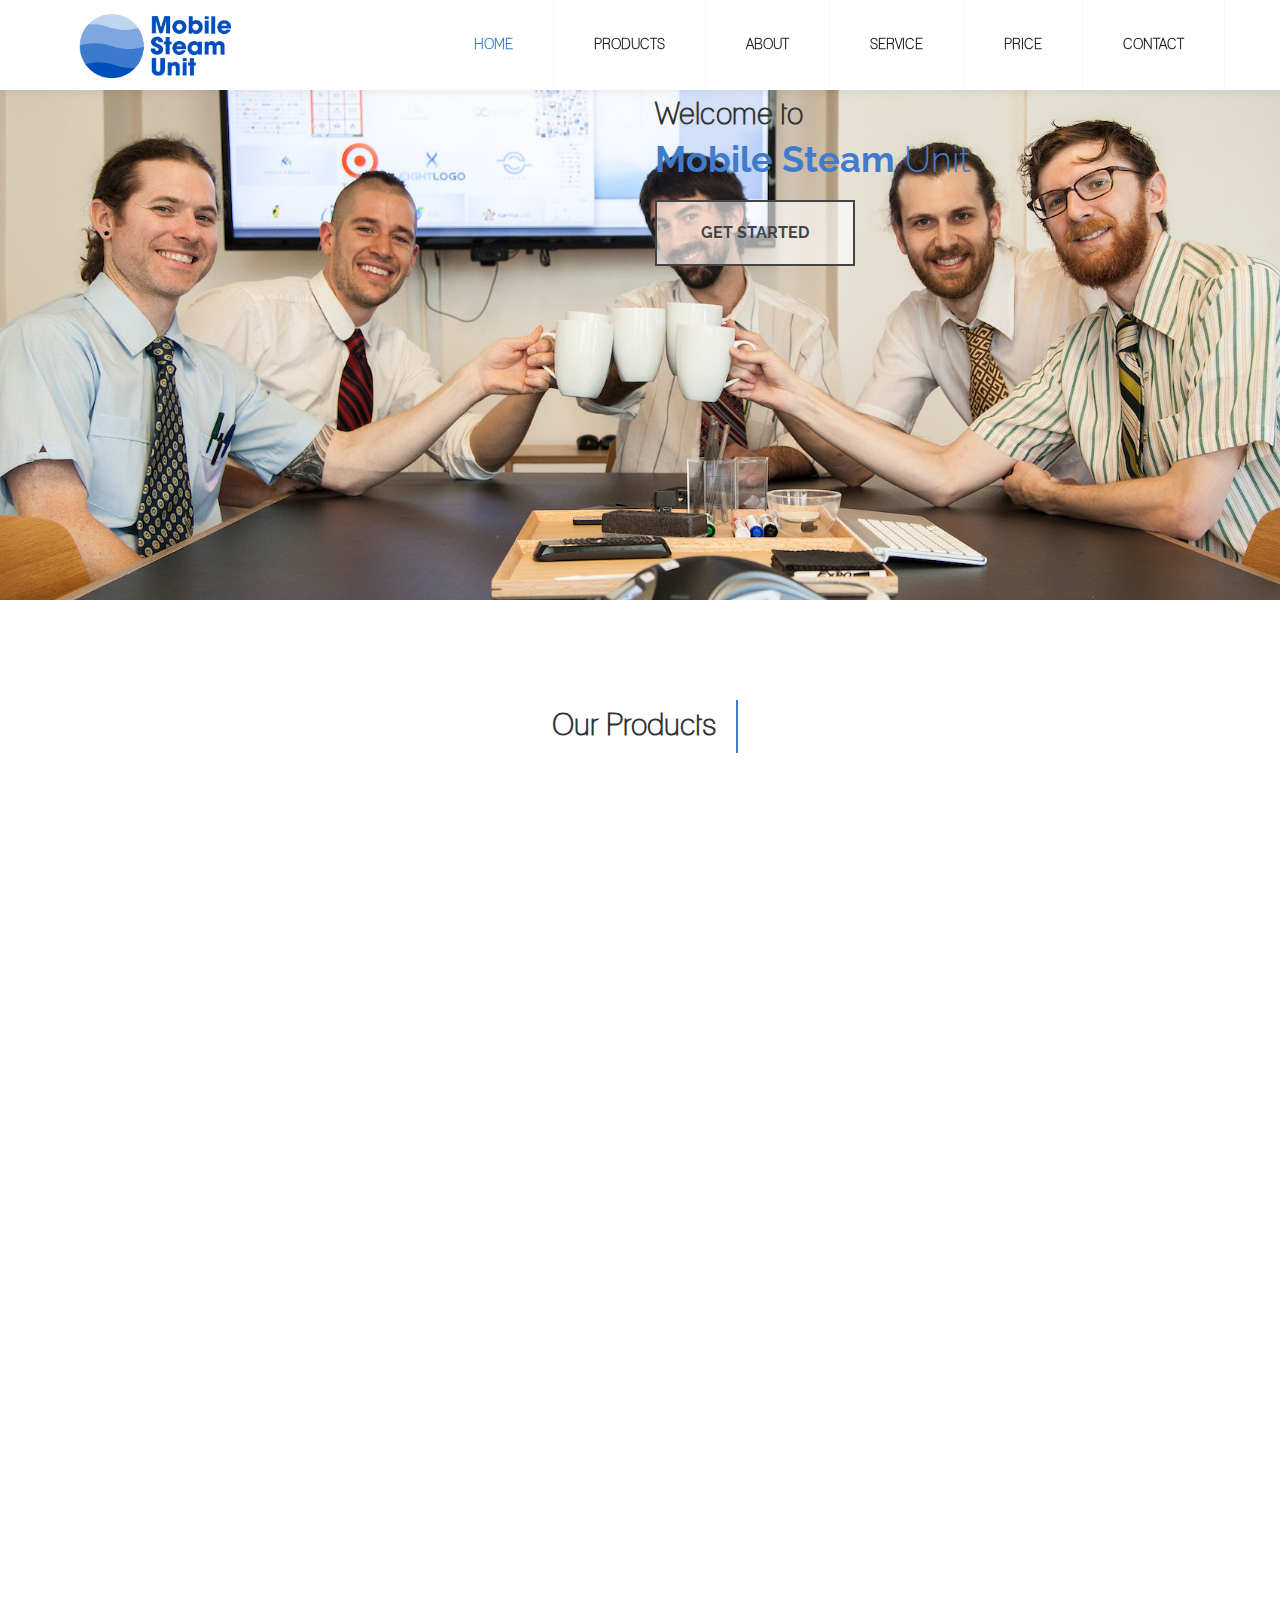
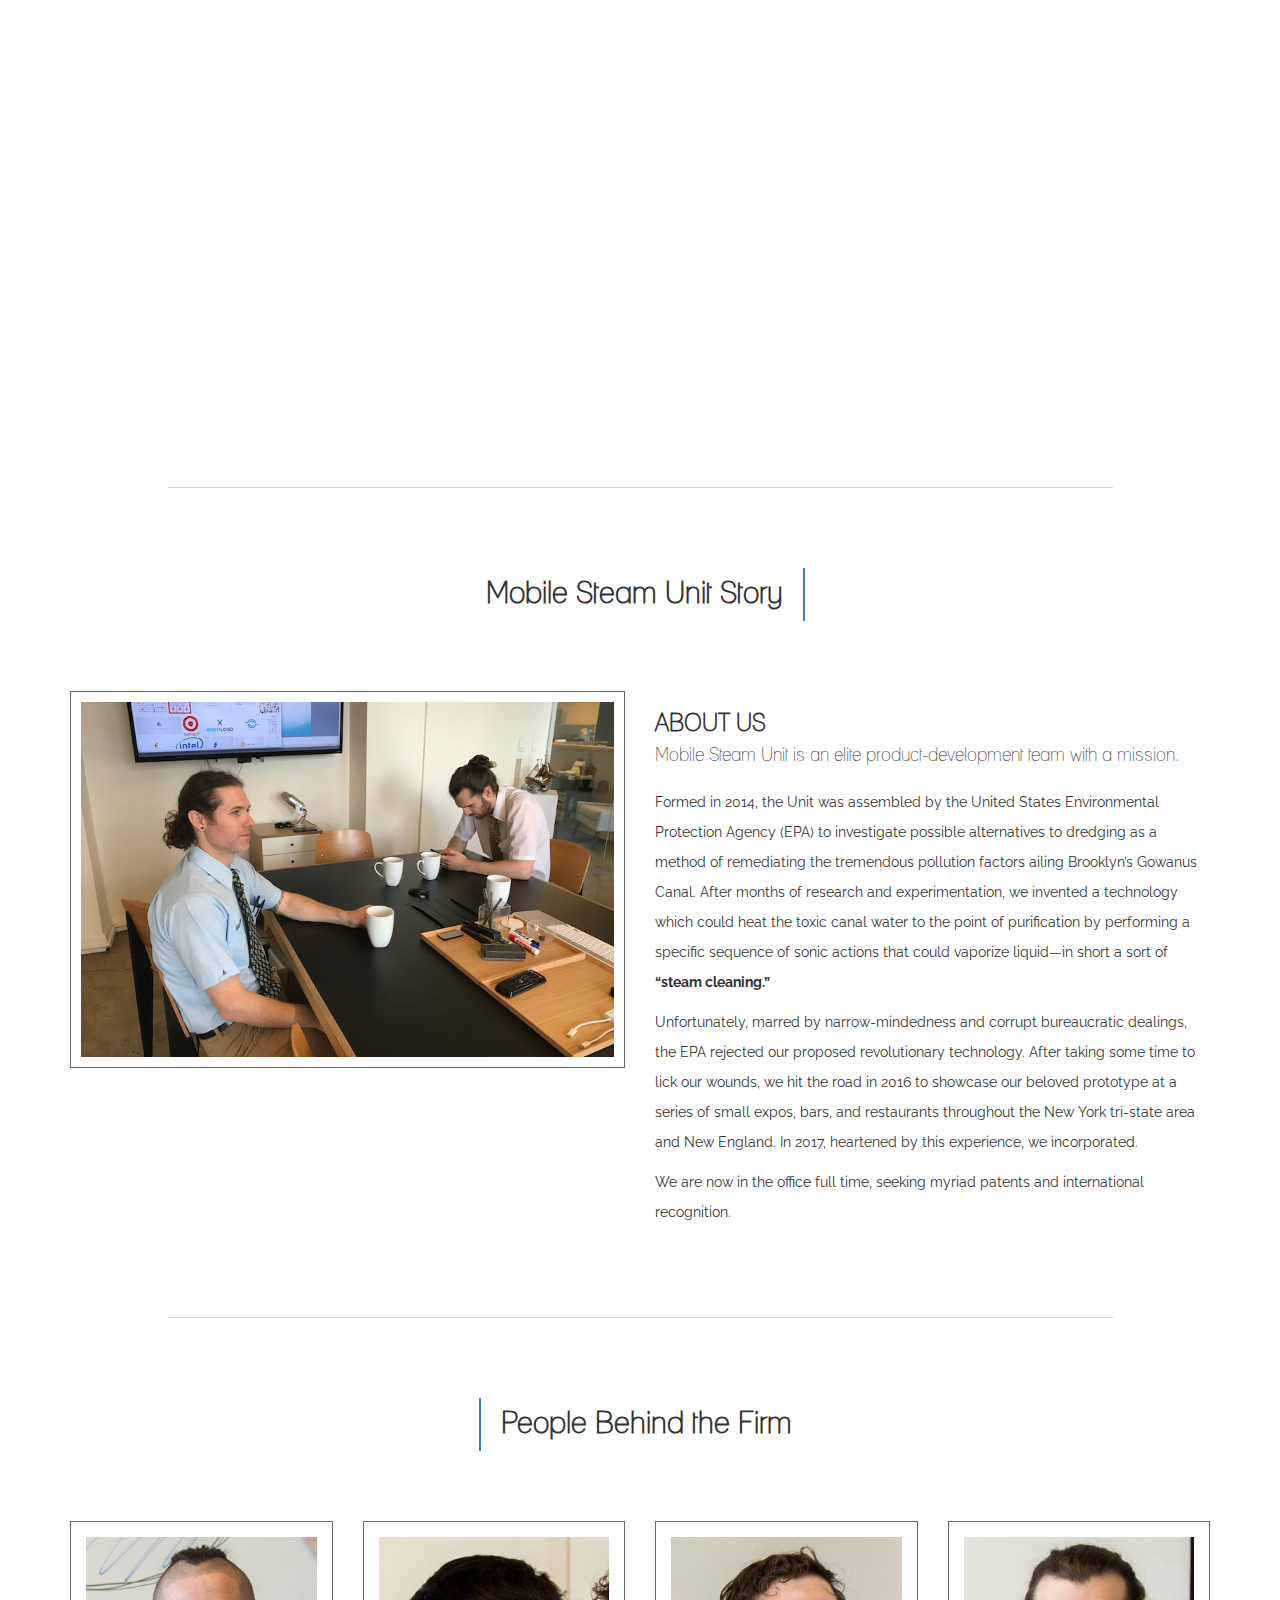
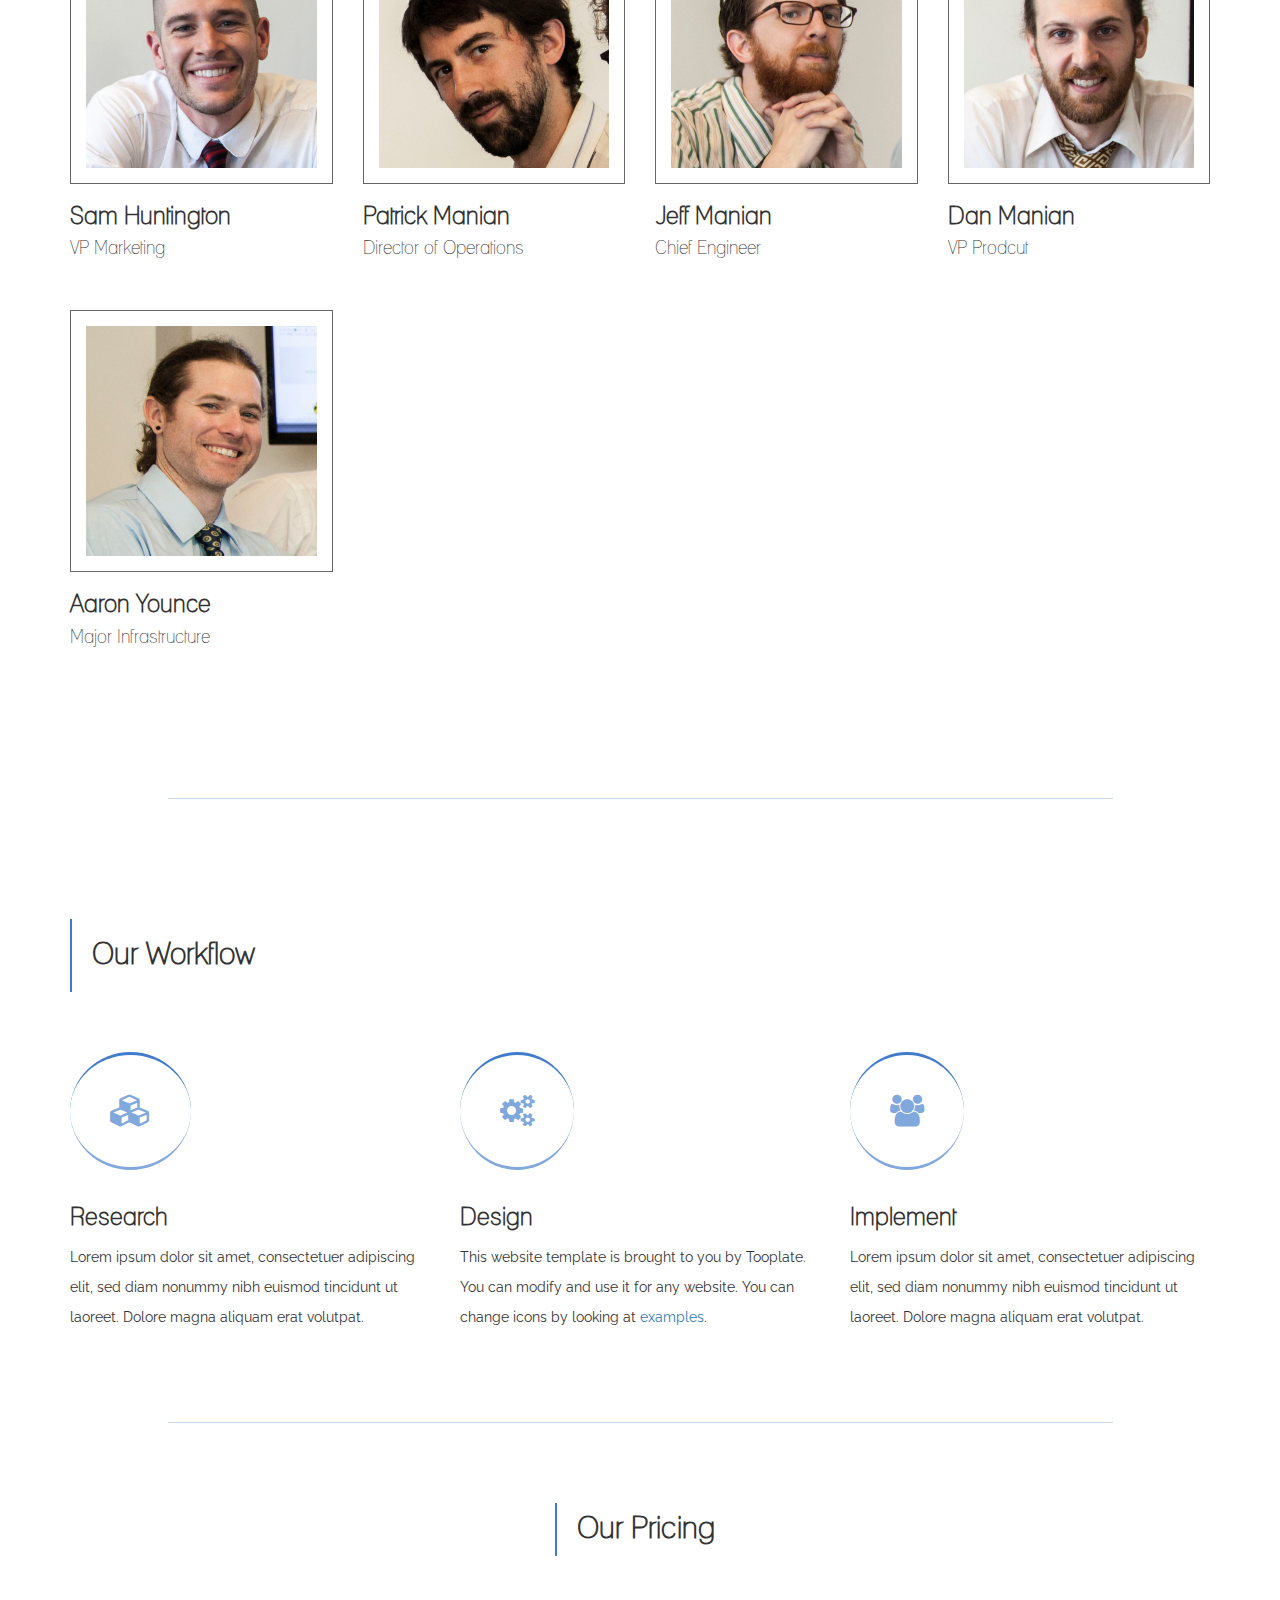
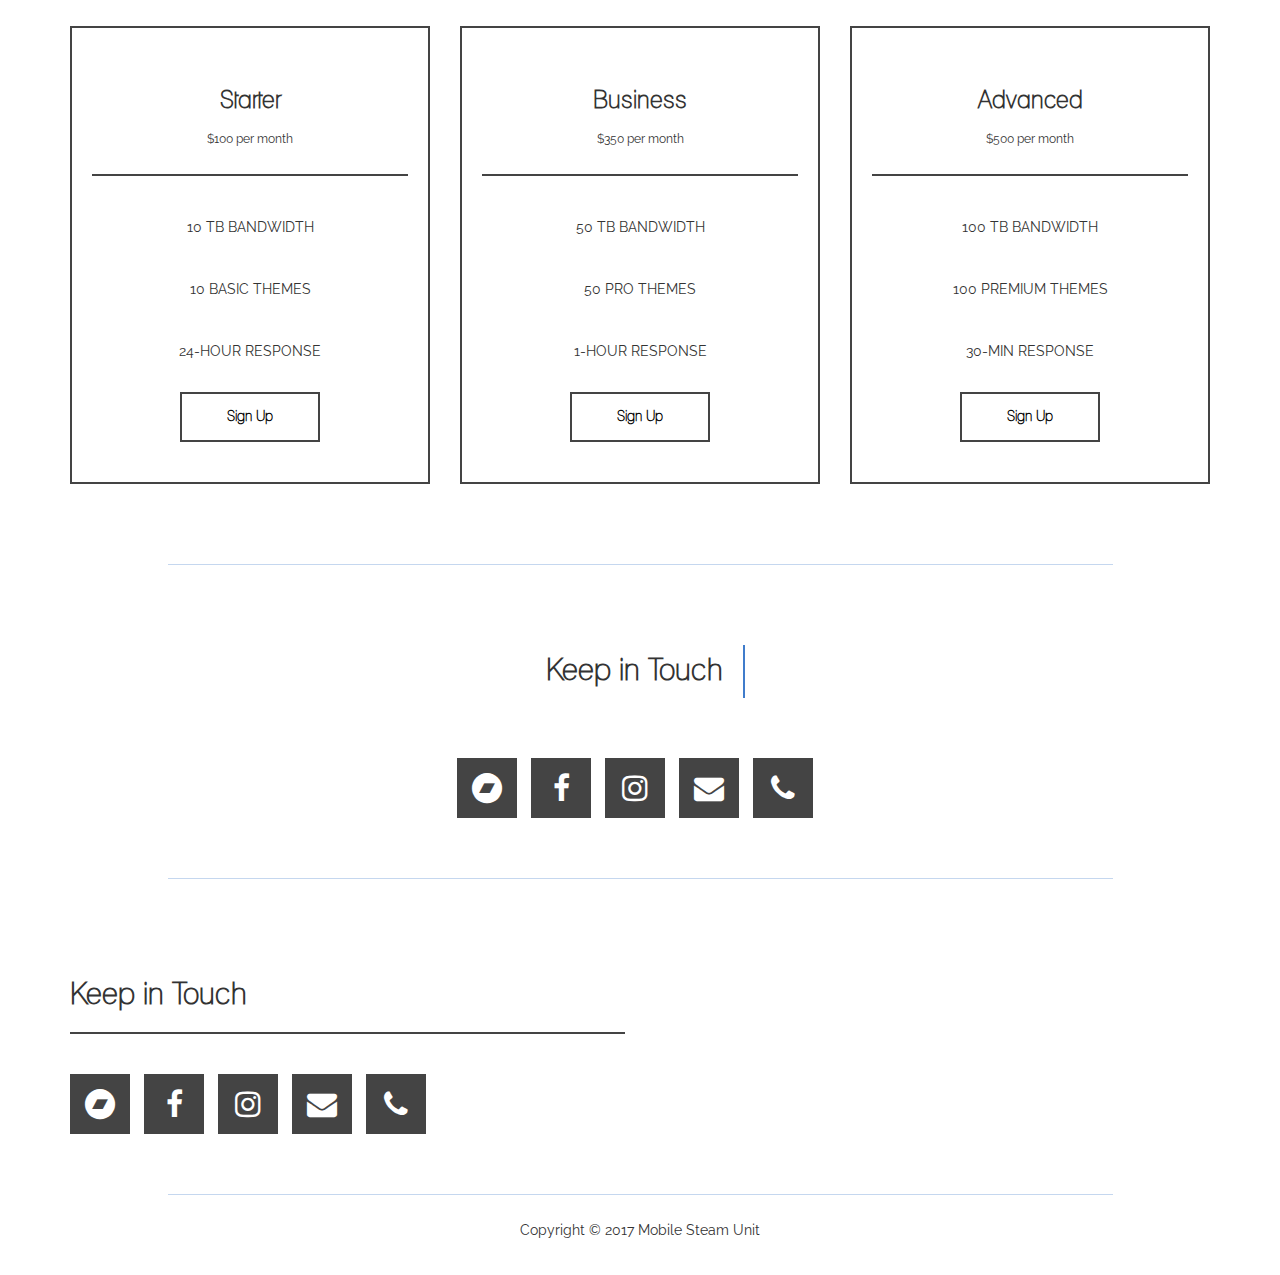
==== new/index.html @ e90d96f6 "update hero" ====
<!DOCTYPE html>
<html lang="en">
<head>

	<meta charset="utf-8">
	<meta http-equiv="X-UA-Compatible" content="IE=Edge">
	<meta name="viewport" content="width=device-width, initial-scale=1">
	<meta name="keywords" content="">
	<meta name="description" content="">

	<title>Mobile Steam Unit</title>
<!--

Template 2080 Minimax

http://www.tooplate.com/view/2080-minimax

-->
	<!-- stylesheet css -->
	<link rel="stylesheet" href="css/bootstrap.min.css">
	<link rel="stylesheet" href="css/font-awesome.min.css">
	<link rel="stylesheet" href="css/nivo-lightbox.css">
	<link rel="stylesheet" href="css/nivo_themes/default/default.css">
	<link rel="stylesheet" href="css/style.css">
	<!-- google web font css -->
	<link href='http://fonts.googleapis.com/css?family=Raleway:400,300,600,700' rel='stylesheet' type='text/css'>

</head>
<body data-spy="scroll" data-target=".navbar-collapse">
	
<!-- navigation -->
<div class="navbar navbar-default navbar-fixed-top" role="navigation">
	<div class="container">
		<div class="navbar-header">
			<button class="navbar-toggle" data-toggle="collapse" data-target=".navbar-collapse">
				<span class="icon icon-bar"></span>
				<span class="icon icon-bar"></span>
				<span class="icon icon-bar"></span>
			</button>
			<a href="#home" class="navbar-brand smoothScroll">
				<img src="images/msu-logo.png" class="img-responsive" style="max-width:160px"></img>
			</a>
		</div>
		<div class="collapse navbar-collapse">
			<ul class="nav navbar-nav navbar-right">
				<li><a href="#home" class="smoothScroll">HOME</a></li>
				<li><a href="#portfolio" class="smoothScroll">PRODUCTS</a></li>
				<li><a href="#about" class="smoothScroll">ABOUT</a></li>
				<li><a href="#service" class="smoothScroll">SERVICE</a></li>
				<li><a href="#pricing" class="smoothScroll">PRICE</a></li>
				<li><a href="#contact" class="smoothScroll">CONTACT</a></li>
			</ul>
		</div>
	</div>
</div>

<!-- home section -->
<div id="home">
	<div class="container">
		<div class="row">
			<div class="col-md-offset-6 col-md-6 col-sm-offset-6 col-sm-6">
				<h2>Welcome to</h2>
				<h1><strong>Mobile Steam</strong> Unit</h1>
				<!-- <p>Where we place people before technology</p> -->
				<a href="#portfolio" class="btn btn-default smoothScroll">GET STARTED</a>
			</div>
		</div>
	</div>
</div>

<!-- portfolio section -->
<div id="portfolio">
	<div class="container">
		<div class="row" style="padding-bottom: 60px">
			<div class="col-md-12 col-sm-12">
				<div class="title">
					<h2>Our Products</h2>
				</div>
			</div>
		</div>
		<div class="row" style="padding-bottom: 60px">
			<div class="col-md-offset-2 col-md-8 col-sm-offset-1 col-sm-10">
				<div class="embed-responsive embed-responsive-16by9">
					<iframe class="embed-responsive-item" src="https://www.youtube.com/embed/UpcTa5ENh0c" allowfullscreen></iframe>
				</div>
			</div>
		</div>
		<div class="row">
			<div class="col-lg-4 col-sm-6">
				<iframe style="border: 0; width: 350px; height: 350px;" src="https://bandcamp.com/EmbeddedPlayer/album=4071111726/size=large/bgcol=ffffff/linkcol=0687f5/minimal=true/transparent=true/" seamless><a href="http://mobilesteamunit.bandcamp.com/album/tank">Tank by Mobile Steam Unit</a></iframe>
			</div>
			<div class="col-lg-4 col-sm-6">
				<iframe style="border: 0; width: 350px; height: 350px;" src="https://bandcamp.com/EmbeddedPlayer/album=1354514758/size=large/bgcol=ffffff/linkcol=0687f5/minimal=true/transparent=true/" seamless><a href="http://mobilesteamunit.bandcamp.com/album/country-raw">Country Raw by Mobile Steam Unit</a></iframe>
			</div>
			<div class="col-lg-4 col-sm-6">
				<iframe style="border: 0; width: 350px; height: 350px;" src="https://bandcamp.com/EmbeddedPlayer/album=3908545753/size=large/bgcol=ffffff/linkcol=0687f5/minimal=true/transparent=true/" seamless><a href="http://mobilesteamunit.bandcamp.com/album/safe-for-now">Safe for Now by Mobile Steam Unit</a></iframe>
			</div>
			<div class="col-lg-4 col-sm-6">
				<iframe style="border: 0; width: 350px; height: 350px;" src="https://bandcamp.com/EmbeddedPlayer/album=234235500/size=large/bgcol=ffffff/linkcol=0687f5/minimal=true/transparent=true/" seamless><a href="http://mobilesteamunit.bandcamp.com/album/not-in-service">Not in Service by Mobile Steam Unit</a></iframe>
			</div>
		</div>
	</div>
</div>

<!-- divider section -->
<div class="container">
	<div class="row">
		<div class="col-md-1 col-sm-1"></div>
		<div class="col-md-10 col-sm-10">
			<hr>
		</div>
		<div class="col-md-1 col-sm-1"></div>
	</div>
</div>

<!-- about section -->
<div id="about">
	<div class="container">
		<div class="row">
			<div class="col-md-12 col-sm-12">
				<h2>Mobile Steam Unit Story</h2>
			</div>
			<div class="col-md-6 col-sm-6">
				<img src="images/about-img-steam.jpg" class="img-responsive" alt="about img">
			</div>
			<div class="col-md-6 col-sm-6">
				<h3>ABOUT US</h3>
				<h4>Mobile Steam Unit is an elite product-development team with a mission.</h4>
				<p>Formed in 2014, the Unit was assembled by the United States Environmental Protection Agency (EPA) to investigate possible alternatives to dredging as a method of remediating the tremendous pollution factors ailing Brooklyn’s Gowanus Canal. After months of research and experimentation, we invented a technology which could heat the toxic canal water to the point of purification by performing a specific sequence of sonic actions that could vaporize liquid—in short a sort of <strong>“steam cleaning.”</strong></p>
				<p>Unfortunately, marred by narrow-mindedness and corrupt bureaucratic dealings, the EPA rejected our proposed revolutionary technology. After taking some time to lick our wounds, we hit the road in 2016 to showcase our beloved prototype at a series of small expos, bars, and restaurants throughout the New York tri-state area and New England. In 2017, heartened by this experience, we incorporated.</p>
				<p>We are now in the office full time, seeking myriad patents and international recognition.</p>
			</div>
		</div>
	</div>
</div>

<!-- divider section -->
<div class="container">
	<div class="row">
		<div class="col-md-1 col-sm-1"></div>
		<div class="col-md-10 col-sm-10">
			<hr>
		</div>
		<div class="col-md-1 col-sm-1"></div>
	</div>
</div>

<!-- team section -->
<div id="team">
	<div class="container">
		<div class="row">
			<div class="col-md-12 col-sm-12">
				<h2>People Behind the Firm</h2>
			</div>
			<div class="col-md-3 col-sm-6">
				<img src="images/sam.jpg" class="img-responsive" alt="team img">
				<h3>Sam Huntington</h3>
				<h4>VP Marketing</h4>
			</div>
			<div class="col-md-3 col-sm-6">
				<img src="images/pat.jpg" class="img-responsive" alt="team img">
				<h3>Patrick Manian</h3>
				<h4>Director of Operations</h4>
			</div>
			<div class="col-md-3 col-sm-6">
				<img src="images/jeff.jpg" class="img-responsive" alt="team img">
				<h3>Jeff Manian	</h3>
				<h4>Chief Engineer</h4>
			</div>
			<div class="col-md-3 col-sm-6">
				<img src="images/dan.jpg" class="img-responsive" alt="team img">
				<h3>Dan Manian</h3>
				<h4>VP Prodcut</h4>
			</div>
			<div class="col-md-3 col-sm-6">
				<img src="images/aaron.jpg" class="img-responsive" alt="team img">
				<h3>Aaron Younce</h3>
				<h4>Major Infrastructure</h4>
			</div>
		</div>
	</div>
</div>

<!-- divider section -->
<div class="container">
	<div class="row">
		<div class="col-md-1 col-sm-1"></div>
		<div class="col-md-10 col-sm-10">
			<hr>
		</div>
		<div class="col-md-1 col-sm-1"></div>
	</div>
</div>

<!-- service section -->
<div id="service">
	<div class="container">
		<div class="row">
			<div class="col-md-12 col-sm-12">
				<h2>Our Workflow</h2>
			</div>
			<div class="col-md-4 col-sm-4">
				<i class="fa fa-cubes"></i>
				<h3>Research</h3>
				<p>Lorem ipsum dolor sit amet, consectetuer adipiscing elit, sed diam nonummy nibh euismod tincidunt ut laoreet. Dolore magna aliquam erat volutpat.</p>
			</div>
			<div class="col-md-4 col-sm-4">
				<i class="fa fa-cogs"></i>
				<h3>Design</h3>
				<p>This website template is brought to you by Tooplate. You can modify and use it for any website. You can change icons by looking at <a rel="nofollow" href="http://fortawesome.github.io/Font-Awesome/examples/" target="_parent">examples</a>.</p>
			</div>
			<div class="col-md-4 col-sm-4">
				<i class="fa fa-group"></i>
				<h3>Implement</h3>
				<p>Lorem ipsum dolor sit amet, consectetuer adipiscing elit, sed diam nonummy nibh euismod tincidunt ut laoreet. Dolore magna aliquam erat volutpat.</p>
			</div>
		</div>
	</div>
</div>

<!-- divider section -->
<div class="container">
	<div class="row">
		<div class="col-md-1 col-sm-1"></div>
		<div class="col-md-10 col-sm-10">
			<hr>
		</div>
		<div class="col-md-1 col-sm-1"></div>
	</div>
</div>

<!-- pricing section -->
<div id="pricing">
	<div class="container">
		<div class="row">
			<div class="col-md-12 col-sm-12">
				<h2>Our Pricing</h2>
			</div>
			<div class="col-md-4 col-sm-6 col-xs-10">
				<div class="plan">
					<div class="plan-title">
						<h3>Starter</h3>
						<small>$100 per month</small>
					</div>
					<ul>
						<li>10 TB BANDWIDTH</li>
						<li>10 BASIC THEMES</li>
						<li>24-HOUR RESPONSE</li>
					</ul>
					<button class="btn btn-warning">Sign Up</button>
				</div>
			</div>
			<div class="col-md-4 col-sm-6 col-xs-10">
				<div class="plan">
					<div class="plan-title">
						<h3>Business</h3>
						<small>$350 per month</small>
					</div>
					<ul>
						<li>50 TB BANDWIDTH</li>
						<li>50 PRO THEMES</li>
						<li>1-HOUR RESPONSE</li>
					</ul>
					<a href="http://youtu.be/gKHOiTE_2sM" target="_blank"><button class="btn btn-warning">Sign Up</button></a>
				</div>
			</div>
			<div class="col-md-4 col-sm-6 col-xs-10">
				<div class="plan">
					<div class="plan-title">
						<h3>Advanced</h3>
						<small>$500 per month</small>
					</div>
					<ul>
						<li>100 TB BANDWIDTH</li>
						<li>100 PREMIUM THEMES</li>
						<li>30-MIN RESPONSE</li>
					</ul>
					<a href="http://youtu.be/QJzveo6IBsU" target="_blank"><button class="btn btn-warning">Sign Up</button></a>
				</div>
			</div>
		</div>
	</div>
</div>

<!-- divider section -->
<div class="container">
	<div class="row">
		<div class="col-md-1 col-sm-1"></div>
		<div class="col-md-10 col-sm-10">
			<hr>
		</div>
		<div class="col-md-1 col-sm-1"></div>
	</div>
</div>

<!-- contact section -->
<div id="contact">
	<div class="container">
		<div class="row">
			<div class="col-md-12 col-sm-12">
				<h2>Keep in Touch</h2>
				<ul class="social-icons">
					<li><a href="https://mobilesteamunit.bandcamp.com/" target="_blank" class="fa fa-bandcamp"></a></li>
					<li><a href="https://www.facebook.com/mobilesteamunit/" target="_blank" class="fa fa-facebook"></a></li>
					<li><a href="https://www.instagram.com/mobilesteamunit/" target="_blank" class="fa fa-instagram"></a></li>
					<li><a href="mailto:mobile.steam.unit@gmail.com" target="_blank" class="fa fa-envelope"></a></li>
					<li><a href="tel:+18006249897" target="_blank" class="fa fa-phone"></a></li>
				</ul>
			</div>
		</div>
	</div>
</div>

<!-- divider section -->
<div class="container">
	<div class="row">
		<div class="col-md-1 col-sm-1"></div>
		<div class="col-md-10 col-sm-10">
			<hr>
		</div>
		<div class="col-md-1 col-sm-1"></div>
	</div>
</div>

<!-- footer section -->
<footer>
	<div class="container">
		<div class="row">
			<div class="col-md-6 col-sm-6">
				<h2>Keep in Touch</h2>
				<ul class="social-icons">
					<li><a href="https://mobilesteamunit.bandcamp.com/" target="_blank" class="fa fa-bandcamp"></a></li>
					<li><a href="https://www.facebook.com/mobilesteamunit/" target="_blank" class="fa fa-facebook"></a></li>
					<li><a href="https://www.instagram.com/mobilesteamunit/" target="_blank" class="fa fa-instagram"></a></li>
					<li><a href="mailto:mobile.steam.unit@gmail.com" target="_blank" class="fa fa-envelope"></a></li>
					<li><a href="tel:+18006249897" target="_blank" class="fa fa-phone"></a></li>
				</ul>
			</div>
		</div>
	</div>
</footer>

<!-- divider section -->
<div class="container">
	<div class="row">
		<div class="col-md-1 col-sm-1"></div>
		<div class="col-md-10 col-sm-10">
			<hr>
		</div>
		<div class="col-md-1 col-sm-1"></div>
	</div>
</div>

<!-- copyright section -->
<div class="copyright">
	<div class="container">
		<div class="row">
			<div class="col-md-12 col-sm-12">
				<p>Copyright &copy; 2017 Mobile Steam Unit</p>
			</div>
		</div>
	</div>
</div>

<!-- scrolltop section -->
<a href="#top" class="go-top"><i class="fa fa-angle-up"></i></a>


<!-- javascript js -->	
<script src="js/jquery.js"></script>
<script src="js/bootstrap.min.js"></script>	
<script src="js/nivo-lightbox.min.js"></script>
<script src="js/smoothscroll.js"></script>
<script src="js/jquery.nav.js"></script>
<script src="js/imagesloaded.min.js"></script>
<script src="js/custom.js"></script>

</body>
</html>
---- new/css/nivo_themes/default/default.css ----
/*
 * Nivo Lightbox Default Theme v1.0
 * http://dev7studios.com/nivo-lightbox
 *
 * Copyright 2013, Dev7studios
 * Free to use and abuse under the MIT license.
 * http://www.opensource.org/licenses/mit-license.php
 */
 
.nivo-lightbox-theme-default.nivo-lightbox-overlay { 
	background: #666;
	background: rgba(0,0,0,0.6); 
}
.nivo-lightbox-theme-default .nivo-lightbox-content.nivo-lightbox-loading { background: url(loading.gif) no-repeat 50% 50%; }

.nivo-lightbox-theme-default .nivo-lightbox-nav {
	top: 10%;
	width: 8%;
	height: 80%;
	text-indent: -9999px;
	background-repeat: no-repeat;
	background-position: 50% 50%;
	opacity: 0.5;
}
.nivo-lightbox-theme-default .nivo-lightbox-nav:hover { 
	opacity: 1; 
	background-color: rgba(0,0,0,0.5);
}
.nivo-lightbox-theme-default .nivo-lightbox-prev { 
	background-image: url(prev.png); 
	border-radius: 0 3px 3px 0;
}
.nivo-lightbox-theme-default .nivo-lightbox-next { 
	background-image: url(next.png); 
	border-radius: 3px 0 0 3px;
}

.nivo-lightbox-theme-default .nivo-lightbox-close {
	display: block;
	background: url(close.png) no-repeat;
	width: 48px;
	height: 48px;
	text-indent: -9999px;
	padding: 5px;
	opacity: 0.5;
}
.nivo-lightbox-theme-default .nivo-lightbox-close:hover { opacity: 1; }

.nivo-lightbox-theme-default .nivo-lightbox-title-wrap { bottom: -7%; }
.nivo-lightbox-theme-default .nivo-lightbox-title {
	font: 14px/20px 'Helvetica Neue', Helvetica, Arial, sans-serif;
	font-style: normal;
	font-weight: normal;
	background: #000;
	color: #fff;
	padding: 7px 15px;
	border-radius: 30px;
}

.nivo-lightbox-theme-default .nivo-lightbox-image img {
	background: #fff;
	-webkit-box-shadow: 0px 1px 1px rgba(0,0,0,0.4);
	        box-shadow: 0px 1px 1px rgba(0,0,0,0.4);
}
.nivo-lightbox-theme-default .nivo-lightbox-ajax,
.nivo-lightbox-theme-default .nivo-lightbox-inline {
	background: #fff;
	padding: 40px;
	-webkit-box-shadow: 0px 1px 1px rgba(0,0,0,0.4);
	        box-shadow: 0px 1px 1px rgba(0,0,0,0.4);
}

@media (-webkit-min-device-pixel-ratio: 1.3),
       (-o-min-device-pixel-ratio: 2.6/2),
       (min--moz-device-pixel-ratio: 1.3),
       (min-device-pixel-ratio: 1.3),
       (min-resolution: 1.3dppx) {

	.nivo-lightbox-theme-default .nivo-lightbox-content.nivo-lightbox-loading { 
		background-image: url(loading@2x.gif); 
		-webkit-background-size: 32px 32px; 
		        background-size: 32px 32px;
	}
	.nivo-lightbox-theme-default .nivo-lightbox-prev { 
		background-image: url(prev@2x.png); 
		-webkit-background-size: 48px 48px; 
		        background-size: 48px 48px;
	}
	.nivo-lightbox-theme-default .nivo-lightbox-next { 
		background-image: url(next@2x.png); 
		-webkit-background-size: 48px 48px; 
		        background-size: 48px 48px;
	}
	.nivo-lightbox-theme-default .nivo-lightbox-close { 
		background-image: url(close@2x.png); 
		-webkit-background-size: 16px 16px; 
		        background-size: 16px 16px;
	}
	
}
---- new/css/style.css ----
/*

Template 2080 Minimax

http://www.tooplate.com/view/2080-minimax

*/

body
	{
		background: #fff;
		font-family: 'lane_-_narrowregular', sans-serif;
    line-height: 30px;
	}

@font-face {
    font-family: 'lane_-_narrowregular';
    src: url('../fonts/LANENAR_-webfont.eot');
    src: url('../fonts/LANENAR_-webfont.eot?#iefix') format('embedded-opentype'),
         url('../fonts/LANENAR_-webfont.woff') format('woff'),
         url('../fonts/LANENAR_-webfont.ttf') format('truetype'),
         url('../fonts/LANENAR_-webfont.svg#lane_-_narrowregular') format('svg');
    font-weight: normal;
    font-style: normal;

}

h1, p {
  font-family: 'Raleway', sans-serif;
  font-weight: 400;
}

h2,h3 {
  font-weight: bold;
}

hr {
  border-color: #407ccb;
  margin: 0;
  opacity: 0.3;
}

img {
  max-width: 100%;
  height: auto;
  transition: all 0.3s ease-in;
}
img:hover {
  cursor: pointer;
  opacity: 0.5;
}

/* navigation */
.navbar-default {
    background: #fff;
    border: none;
    box-shadow: 0px 2px 8px 0px rgba(50, 50, 50, 0.08);
    margin: 0 !important;
  }
.navbar-default .navbar-brand {
    background: #fff;
    color: #fff;
    font-weight: bold;
    font-size: 30px;
    line-height: 50px;
    height: 90px;
    margin: 0;
    padding: 10px 20px 40px 20px;
	transition: all 0.4s ease-in-out;
    -webkit-transition: all 0.4s ease-in-out;
    -moz-transition: all 0.4s ease-in-out;
    -ms-transition: all 0.4s ease-in-out;
   }
.navbar-brand:hover, .navbar-brand:clicked {
  background: 80a8dd;
}
.navbar-default .navbar-nav li a {
    border-right: 1px solid #f9f9f9;
    color: #202020;
     font-weight: bold;
    padding-right: 40px;
    padding-left: 40px;
    line-height: 60px;
	
	transition: all 0.4s ease-in-out;
    -webkit-transition: all 0.4s ease-in-out;
    -moz-transition: all 0.4s ease-in-out;
    -ms-transition: all 0.4s ease-in-out;
  }
.navbar-default .navbar-nav > li > a:clicked,
.navbar-default .navbar-nav > li > a:hover,
.navbar-default .navbar-nav > li > a:focus {
  color: #407ccb;
}
.navbar-default .navbar-nav > .active > a,
.navbar-default .navbar-nav > .active > a:hover,
.navbar-default .navbar-nav > .active > a:focus {
  color: #407ccb;
  background-color: transparent;
}
.navbar-default .navbar-toggle {
    border: none;
    padding-top: 30px;
}
.navbar-default .navbar-toggle .icon-bar {
    background: #80a8dd;
    border-color: transparent;
}
.navbar-default .navbar-toggle:hover,
.navbar-default .navbar-toggle:focus { 
  background-color: transparent 
}

/* home section */
#home {
  background: url('../images/home-bg-steam.jpg')no-repeat;
  background-size: cover;
  background-position: center;
  min-height: 600px;
  padding-top: 90px;
  padding-bottom: 100px;
}
#home h1 {
  color: #407ccb;
  font-weight: 300;
  padding-bottom: 10px;
}
#home h2 {
  line-height: 10px;
}
#home .btn {
  background: rgba(255, 255, 255, 0.6);
  border: 2px solid #444;
  border-radius: 0px;
  color: #444;
  font-family: 'Raleway', sans-serif;
  font-weight: bold;
  font-size: 16px;
  padding-top: 14px;
  width: 200px;
  padding: 20px;
  margin-top: 0px;
   transition: all 0.4s ease-in-out;
    -webkit-transition: all 0.4s ease-in-out;
    -moz-transition: all 0.4s ease-in-out;
    -ms-transition: all 0.4s ease-in-out;
}
#home .btn:hover {
  background: #80a8dd;
  border-color: transparent;
  color: #fff;
}

/* portfolio section */
#portfolio {
  text-align: center;
  padding-top: 80px;
  padding-bottom: 60px;
}
#portfolio h2 {
  border-right: 2px solid #407ccb;
  display: inline-block;
  padding: 10px 20px 10px 10px;
}

/* about section */
#about {
  padding-top: 60px;
  padding-bottom: 80px;
}
#about h2 {
  border-right: 2px solid #407ccb;
  display: inline-block;
  padding: 10px 20px 10px 10px;
}
#about .col-md-12 {
  text-align: center;
  padding-bottom: 60px;
}
#about img {
  border: 1px solid #666;
  padding: 10px;
}
#about h4 {
  padding-bottom: 10px;
}

/* team section */
#team {
  padding-top: 60px;
  padding-bottom: 100px;
}
#team h2 {
  border-left: 2px solid #407ccb;
  display: inline-block;
  padding: 10px 10px 10px 20px;
}
#team h4 {
	padding-bottom: 40px;
}
#team .col-md-12 {
  text-align: center;
  padding-bottom: 60px;
}
#team img {
  border: 1px solid #666;
  padding: 15px;
}

/* service section */
#service {
  padding-top: 100px;
  padding-bottom: 80px;
}
#service h2 {
  border-left: 2px solid #407ccb;
  display: inline-block;
  padding: 20px;
}
#service .fa {
  border-top: 3px solid #407ccb;
  border-bottom: 3px solid #80a8dd;
  border-radius: 50%;
  font-size: 32px;
  color: #80a8dd;
  text-align: center;
  vertical-align: middle;
  margin-top: 50px;
  margin-bottom: 15px;
  padding: 40px;
}

/* pricing section */
#pricing {
  padding-top: 60px;
  padding-bottom: 80px;
  text-align: center;
}
#pricing h2 {
  border-left: 2px solid #407ccb;
  display: inline-block;
  padding: 10px 10px 10px 20px;
}
#pricing .plan {
  border: 2px solid #444;
  padding: 20px 20px 40px 20px;
  margin-top: 60px;
}
#pricing .plan .plan-title {
  border-bottom: 2px solid #444;
  padding: 20px 10px 20px 10px;
  margin-bottom: 20px;
}
#pricing .plan small,
#pricing .plan ul li {
  font-family: 'Raleway', sans-serif;
}
#pricing .plan ul {
  padding: 0;
}
#pricing .plan ul li {
  display: block;
  padding: 16px 0px 16px 0px;
}
#pricing .plan .btn {
  background: transparent;
  border: 2px solid #444;
  border-radius: 0px;
  color: #000;
  font-weight: bold;
  width: 140px;
  height: 50px;
  transition: all 0.4s ease-in-out;
    -webkit-transition: all 0.4s ease-in-out;
    -moz-transition: all 0.4s ease-in-out;
    -ms-transition: all 0.4s ease-in-out;
}
#pricing .plan .btn:hover {
  background: #407ccb;
  border-color: transparent;
}

/* contact section */
#contact {
  padding-top: 60px;
  padding-bottom: 60px;
  text-align: center;
}
#contact h2 {
  border-right: 2px solid #407ccb;
  display: inline-block;
  padding: 10px 20px 10px 10px;
  margin-bottom: 60px;
}
#contact .form-control {
  border: 2px solid #444;
  border-radius: 0px;
  box-shadow: none;
  font-family: 'Raleway', sans-serif;
  margin-bottom: 20px;
}
#contact .form-control:focus {
  opacity: 0.8;
  position: relative;
  bottom: 10px;
}
#contact input {
  height: 50px;
}
#contact input[type="submit"] {
  background: #444;
  color: #ffffff;
  transition: all 0.4s ease-in-out;
    -webkit-transition: all 0.4s ease-in-out;
    -moz-transition: all 0.4s ease-in-out;
    -ms-transition: all 0.4s ease-in-out;
}
#contact input[type="submit"]:hover {
  background: #407ccb;
  border-color: transparent;
}
#contact p {
  padding-top: 10px;
}
.form-control::-moz-placeholder {
  color: #202020;
  opacity: 1;
}
.form-control:-ms-input-placeholder {
  color: #202020;
}
.form-control::-webkit-input-placeholder {
  color: #202020;
}

/* footer section */
footer {
  padding-top: 60px;
  padding-bottom: 60px;
}
footer h2 {
  border-bottom: 2px solid #444;
  padding-top: 20px;
  padding-bottom: 20px;
  margin-bottom: 40px;
}
footer p {
  line-height: 20px;
}
footer span {
  font-weight: bold;
  padding-left: 20px;
}
.social-icons {
  padding: 0;
  margin: 0;
}
.social-icons li {
  display: inline-block;
  list-style: none;
}
.social-icons li a {
  background: #444;
  color: #ffffff;
  text-decoration: none;
  font-size: 30px;
  width: 60px;
  height: 60px;
  line-height: 60px;
  text-align: center;
  vertical-align: middle;
  margin-right: 10px;
  transition: all 0.4s ease-in-out;
    -webkit-transition: all 0.4s ease-in-out;
    -moz-transition: all 0.4s ease-in-out;
    -ms-transition: all 0.4s ease-in-out;
}
.social-icons li a:hover {
  background: #407ccb;
}

/* copyright section */
.copyright {
  padding-top: 20px;
  padding-bottom: 20px;
  text-align: center;
}

/* scrolltop section */
.go-top 
  {
    background-color: #407ccb;
    font-size: 26px;
    bottom: 2em;
    right: 2em;
    color: #FFF;
    display: none;
    position: fixed;
    text-decoration: none;
    width: 60px;
    height: 60px;
    line-height: 58px;
    text-align: center;
	transition: all 0.4s ease-in-out;
    -webkit-transition: all 0.4s ease-in-out;
    -moz-transition: all 0.4s ease-in-out;
    -ms-transition: all 0.4s ease-in-out;
  }
.go-top:hover
  {
    background-color: #444;
	color: #fff;
  }

/* media 960 */
@media only screen and ( max-width: 980px ) {
  .navbar-default .navbar-nav li a {
    padding-right: 20px;
    padding-left: 40px;
    line-height: 30px;
  }
}

/* media 360 */
@media only screen and ( max-width: 360px ) {
  #team h4 {
    padding-bottom: 30px;
  }
}
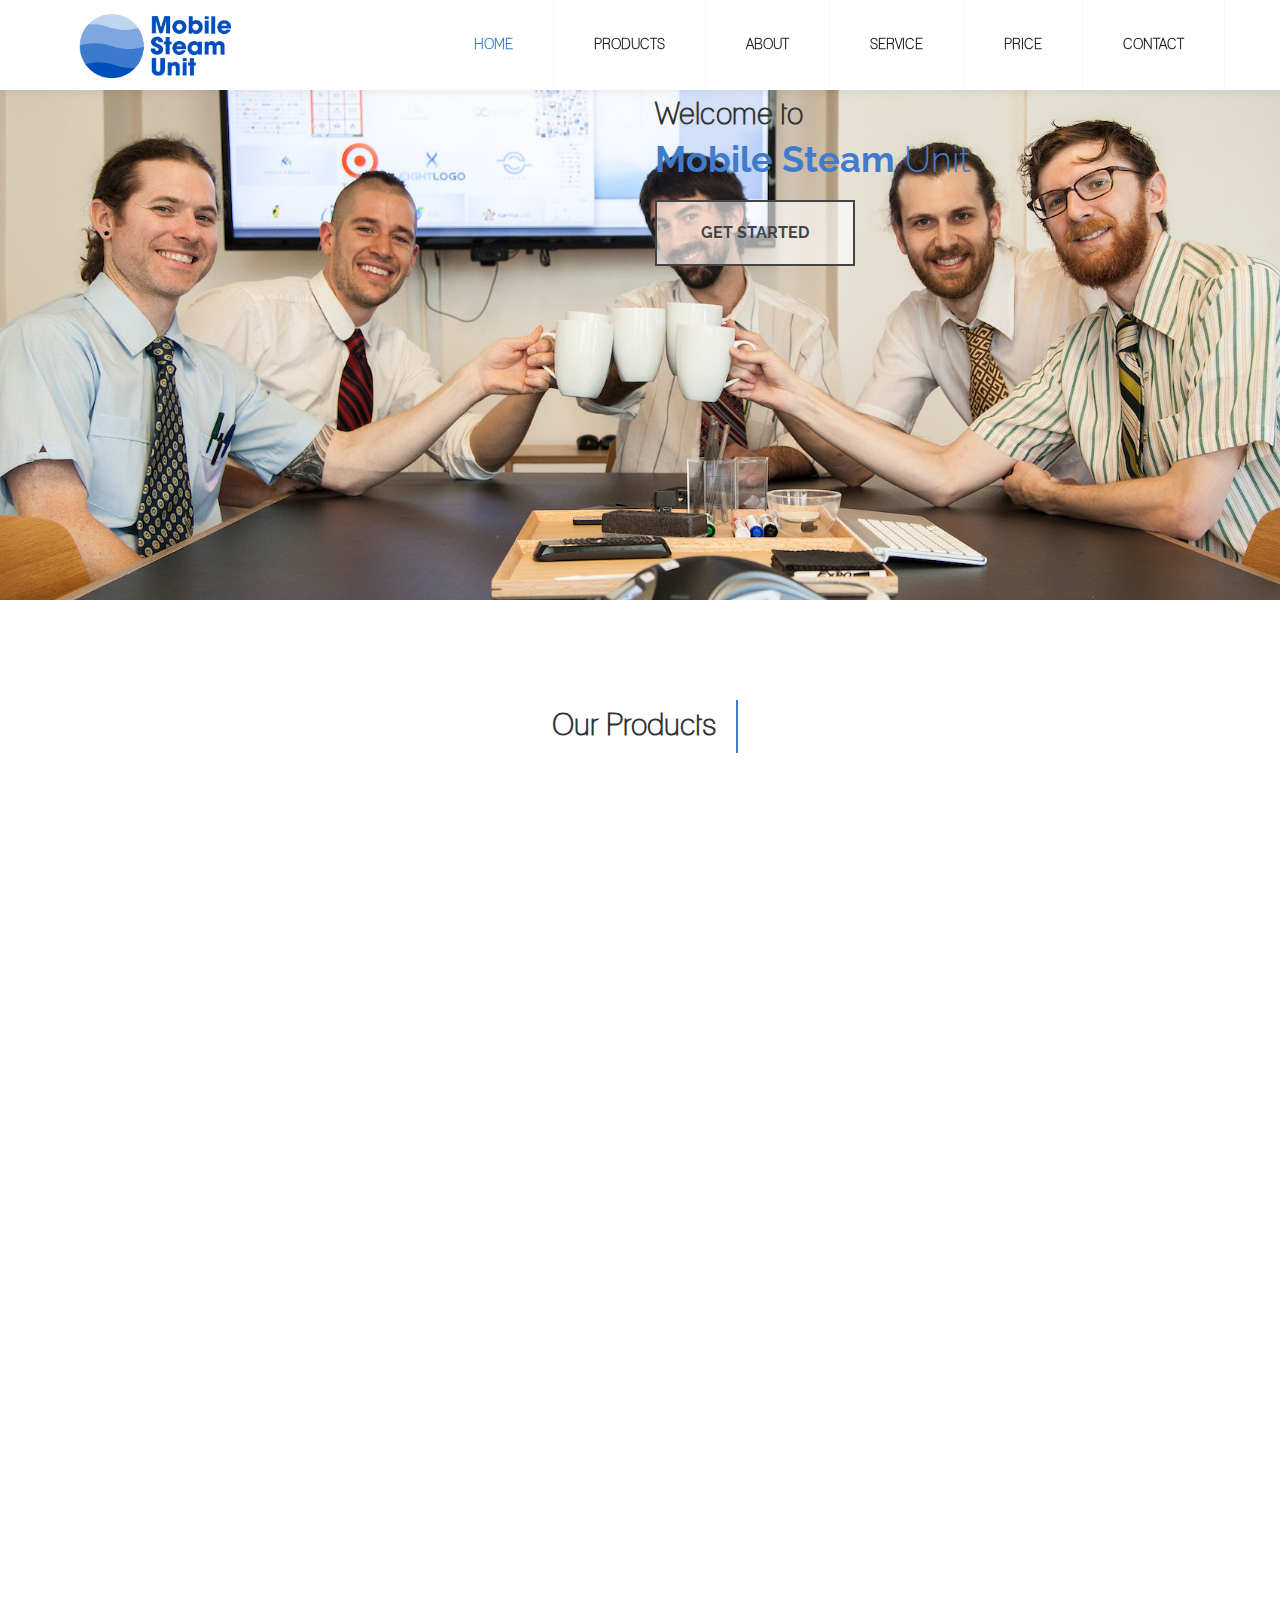
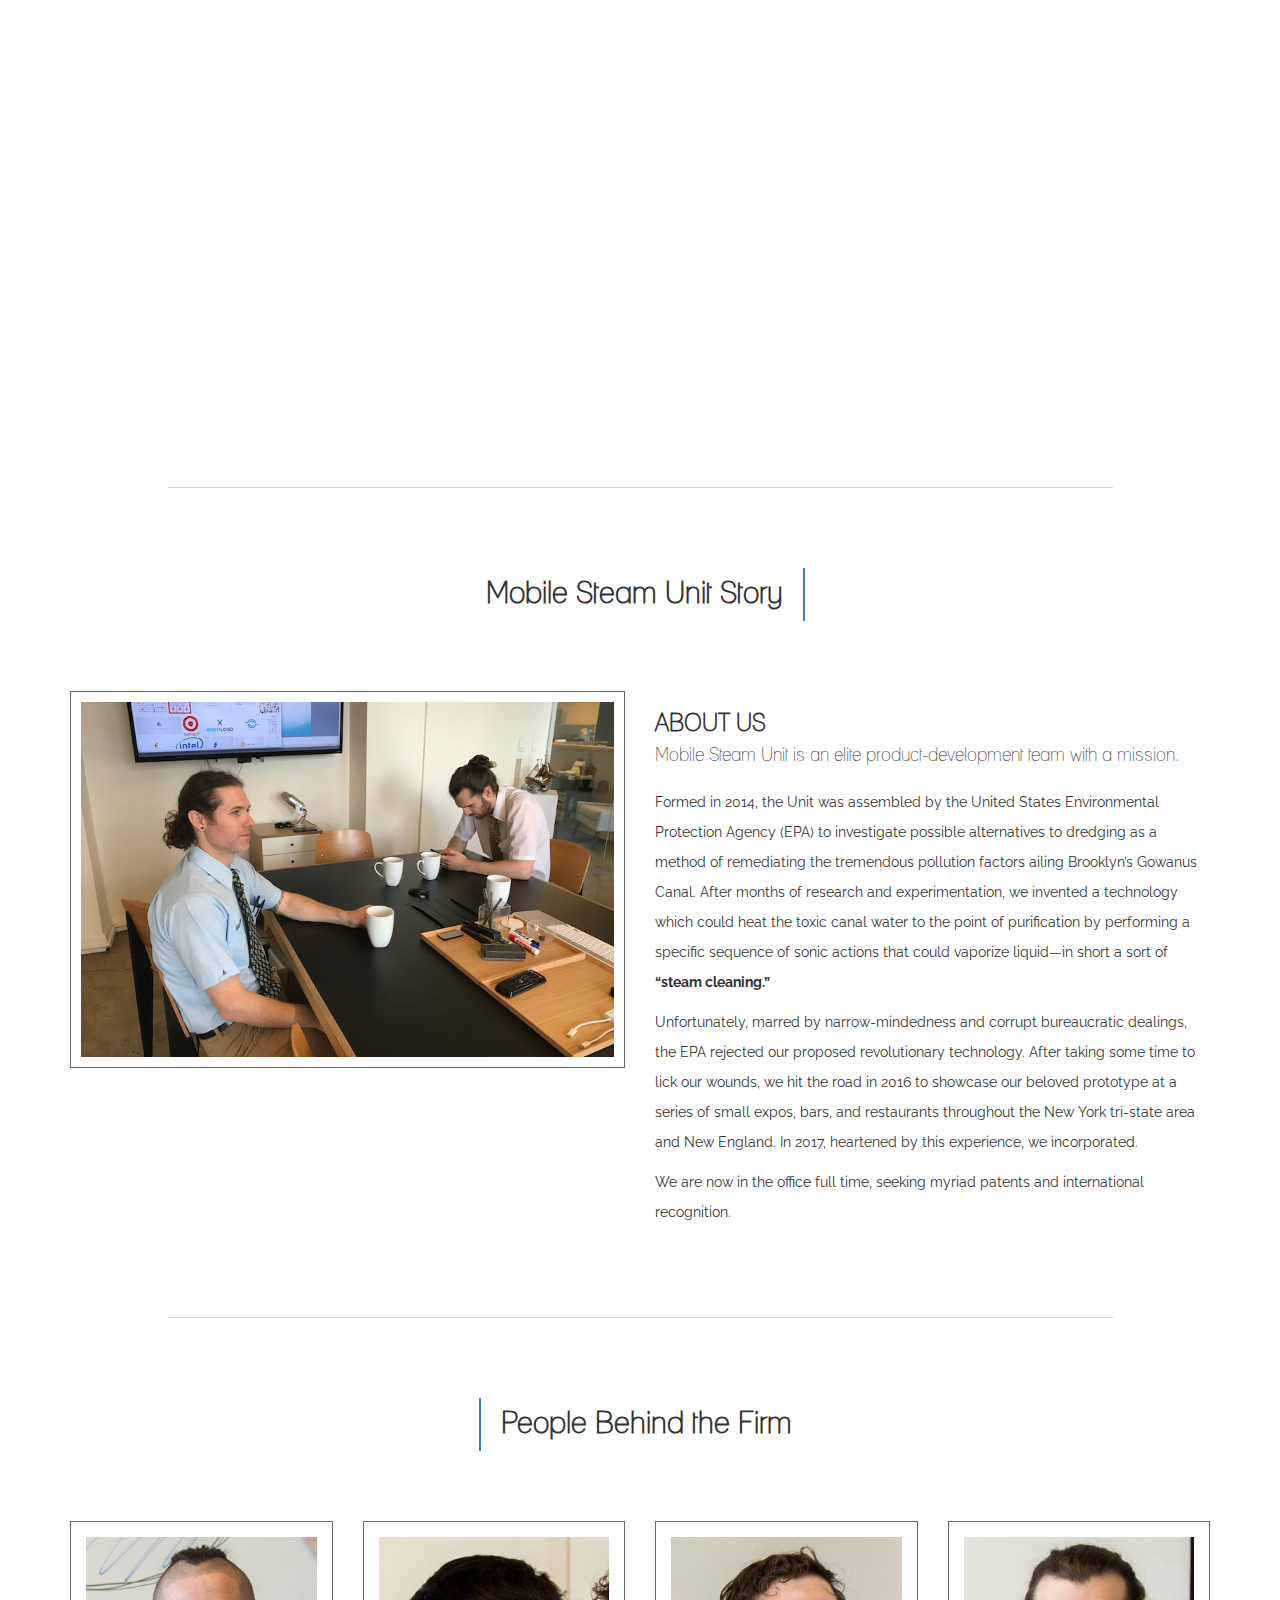
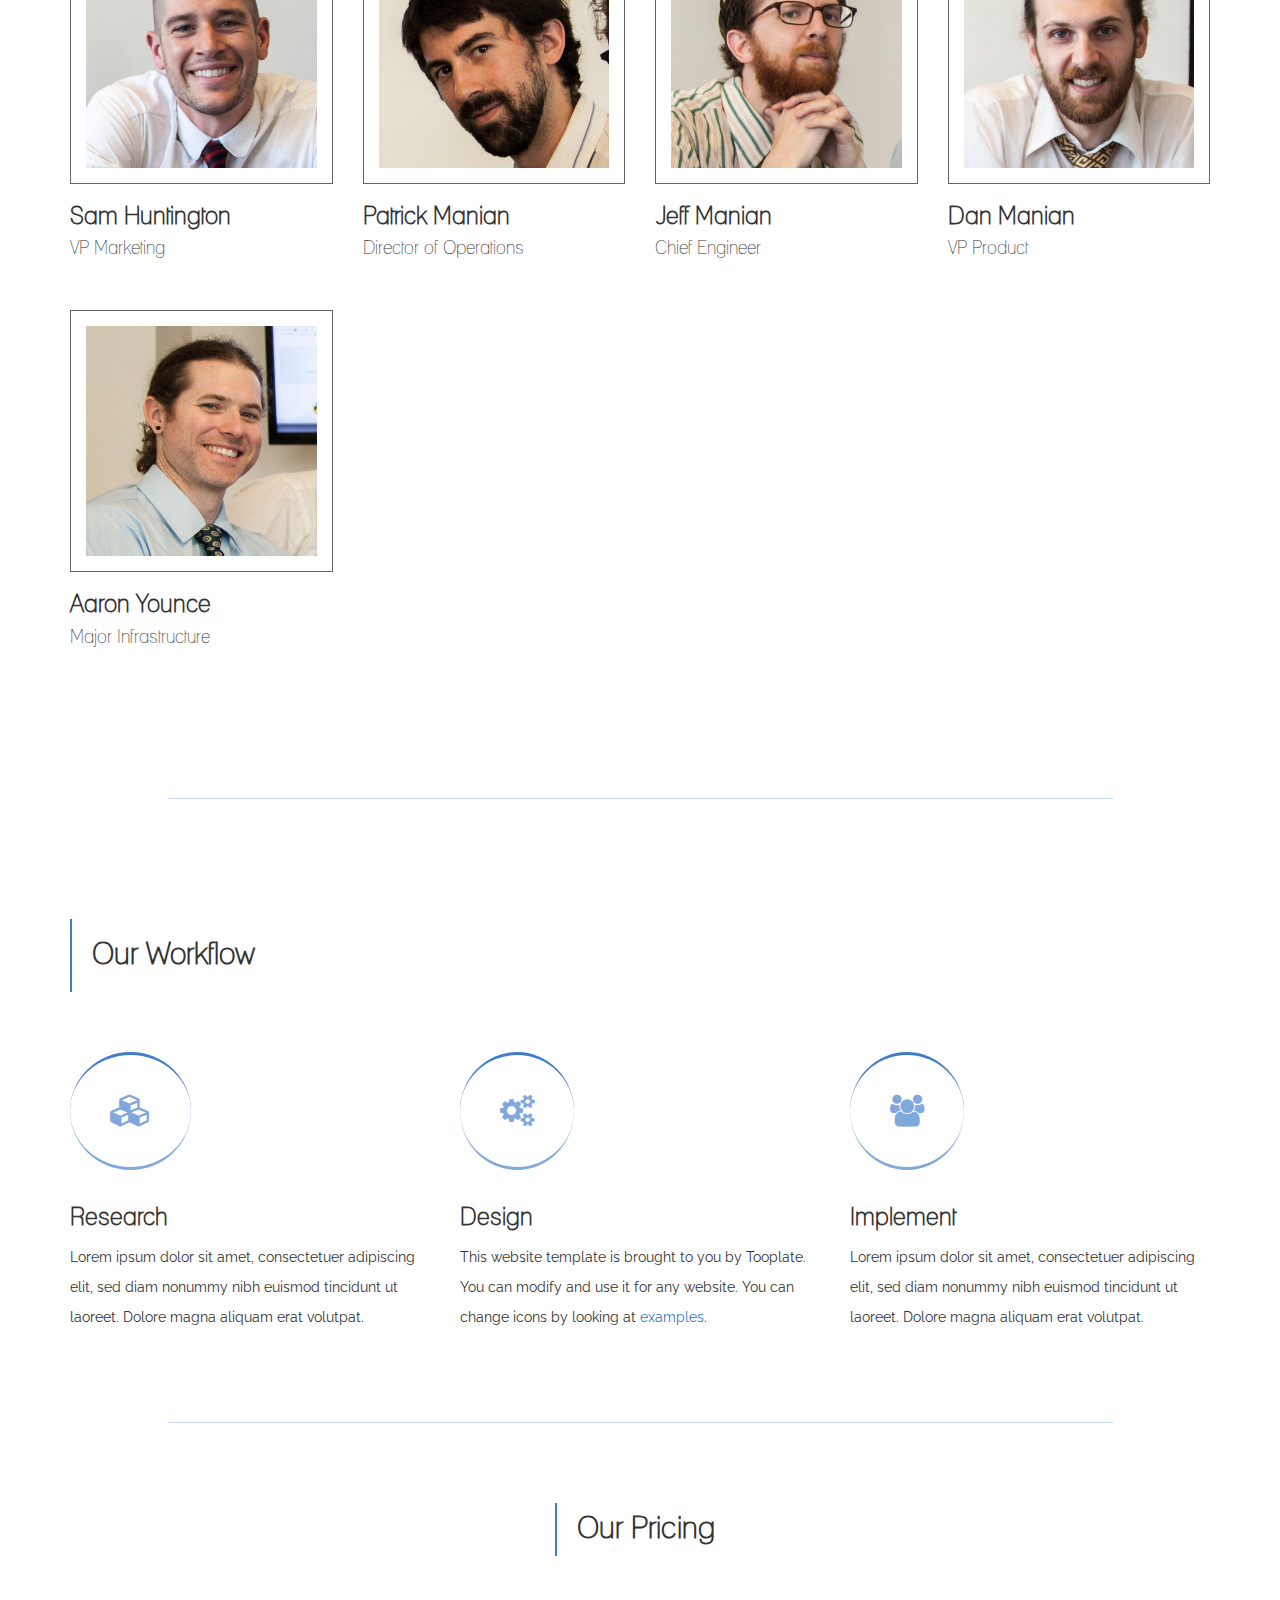
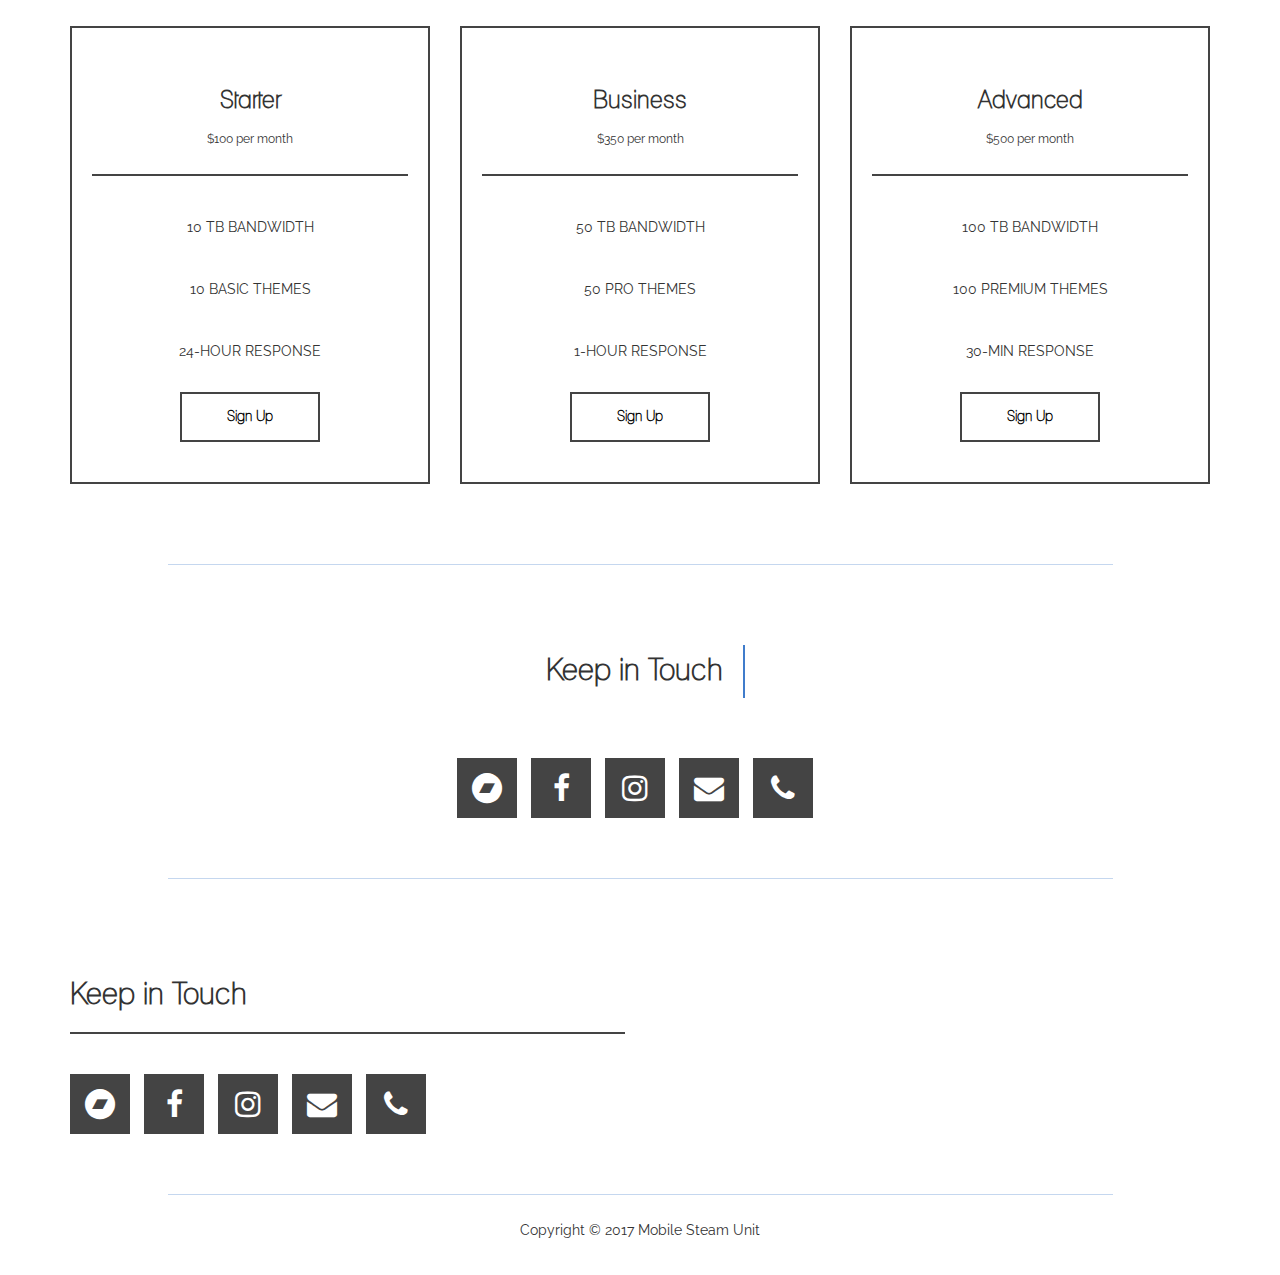
==== commit 7c3dff66: "fix typo" ====
--- a/new/index.html
+++ b/new/index.html
@@ -170,7 +170,7 @@
 			<div class="col-md-3 col-sm-6">
 				<img src="images/dan.jpg" class="img-responsive" alt="team img">
 				<h3>Dan Manian</h3>
-				<h4>VP Prodcut</h4>
+				<h4>VP Product</h4>
 			</div>
 			<div class="col-md-3 col-sm-6">
 				<img src="images/aaron.jpg" class="img-responsive" alt="team img">
@@ -247,7 +247,7 @@
 						<li>10 BASIC THEMES</li>
 						<li>24-HOUR RESPONSE</li>
 					</ul>
-					<button class="btn btn-warning">Sign Up</button>
+					<a href="/"><button class="btn btn-warning">Sign Up</button></a>
 				</div>
 			</div>
 			<div class="col-md-4 col-sm-6 col-xs-10">
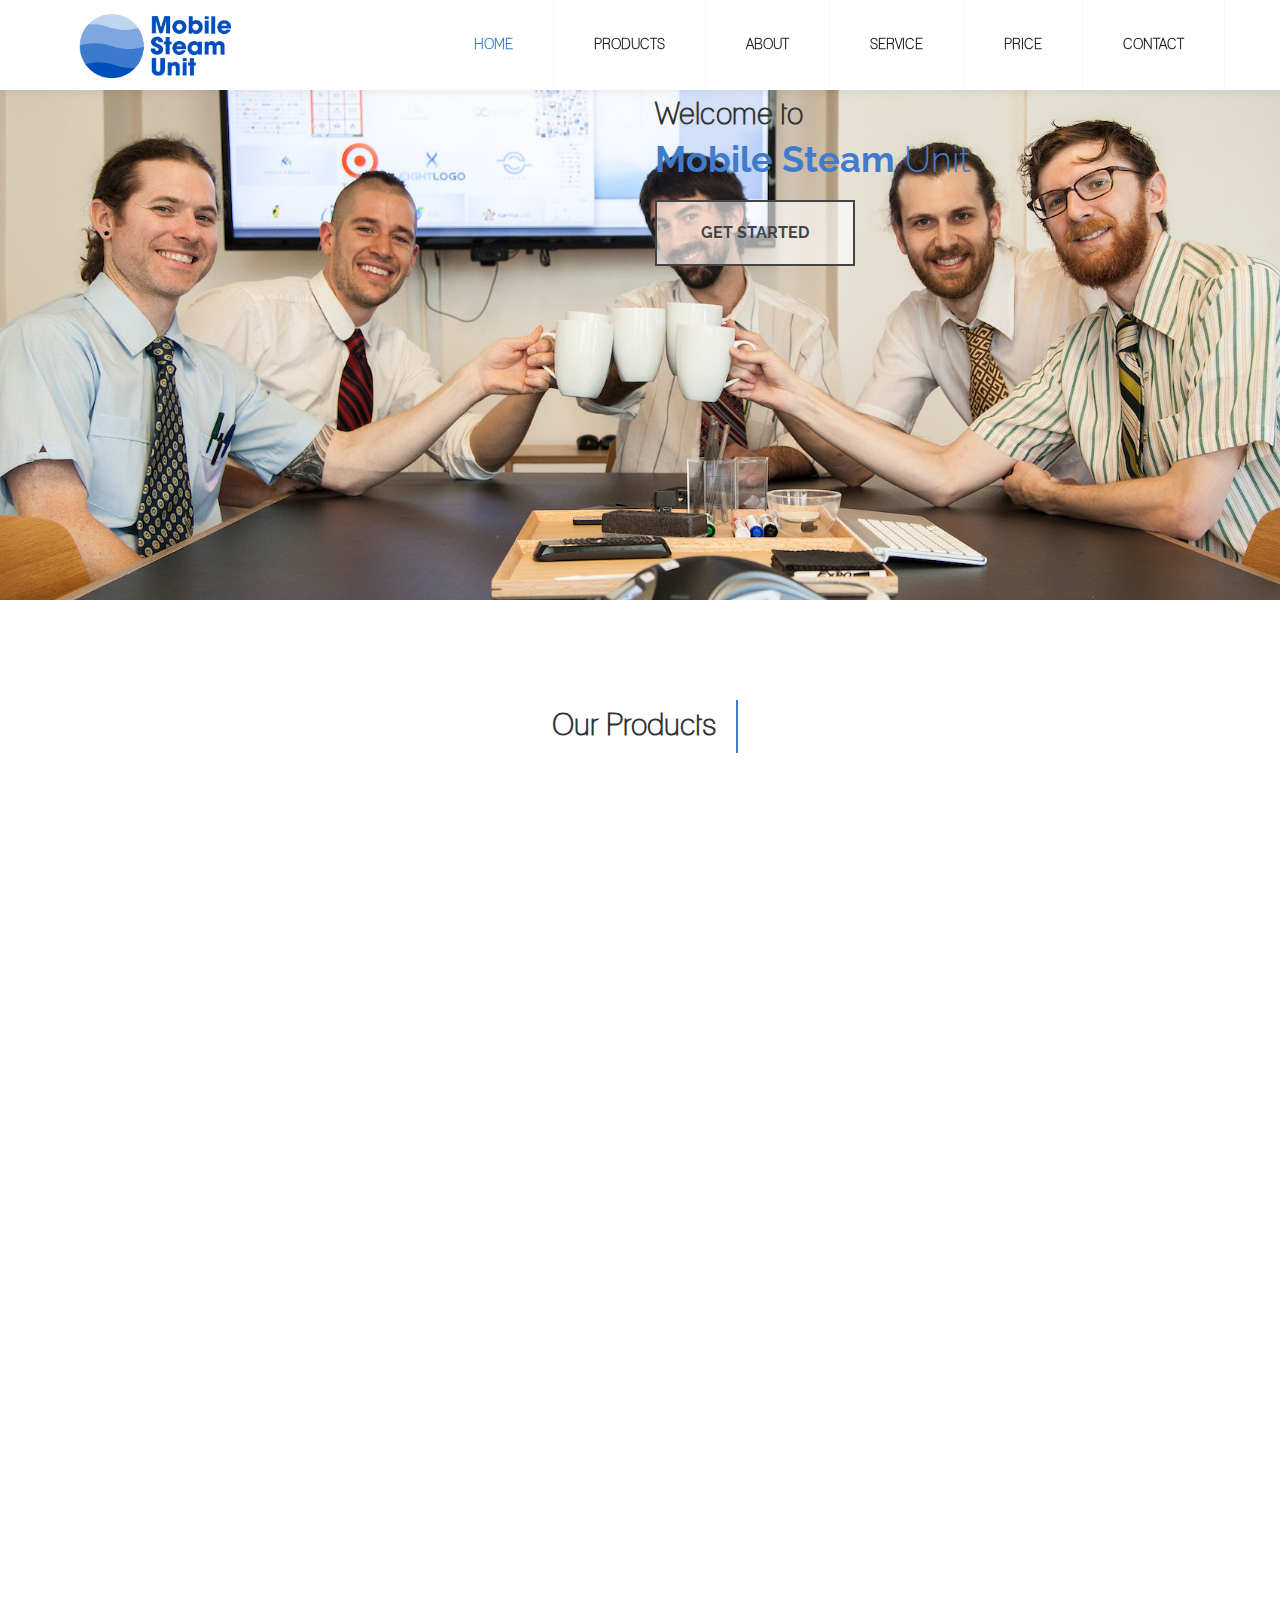
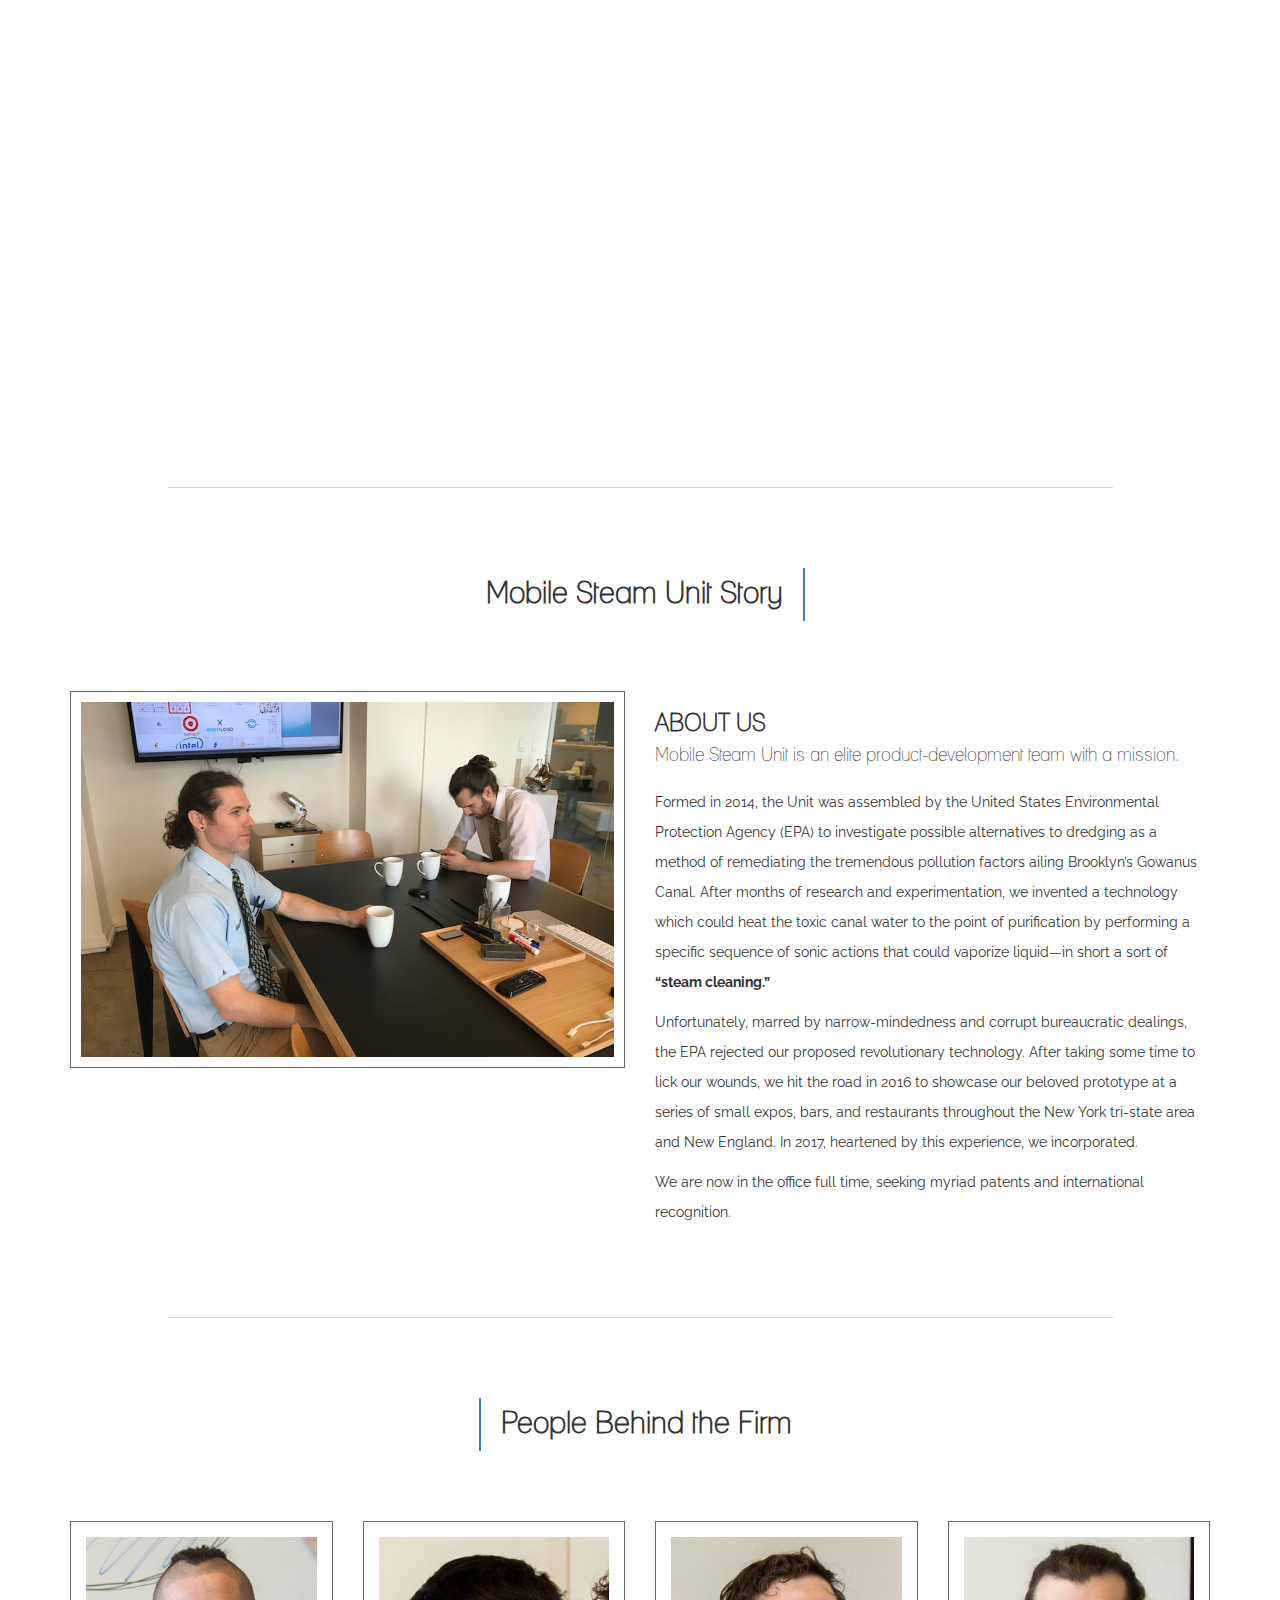
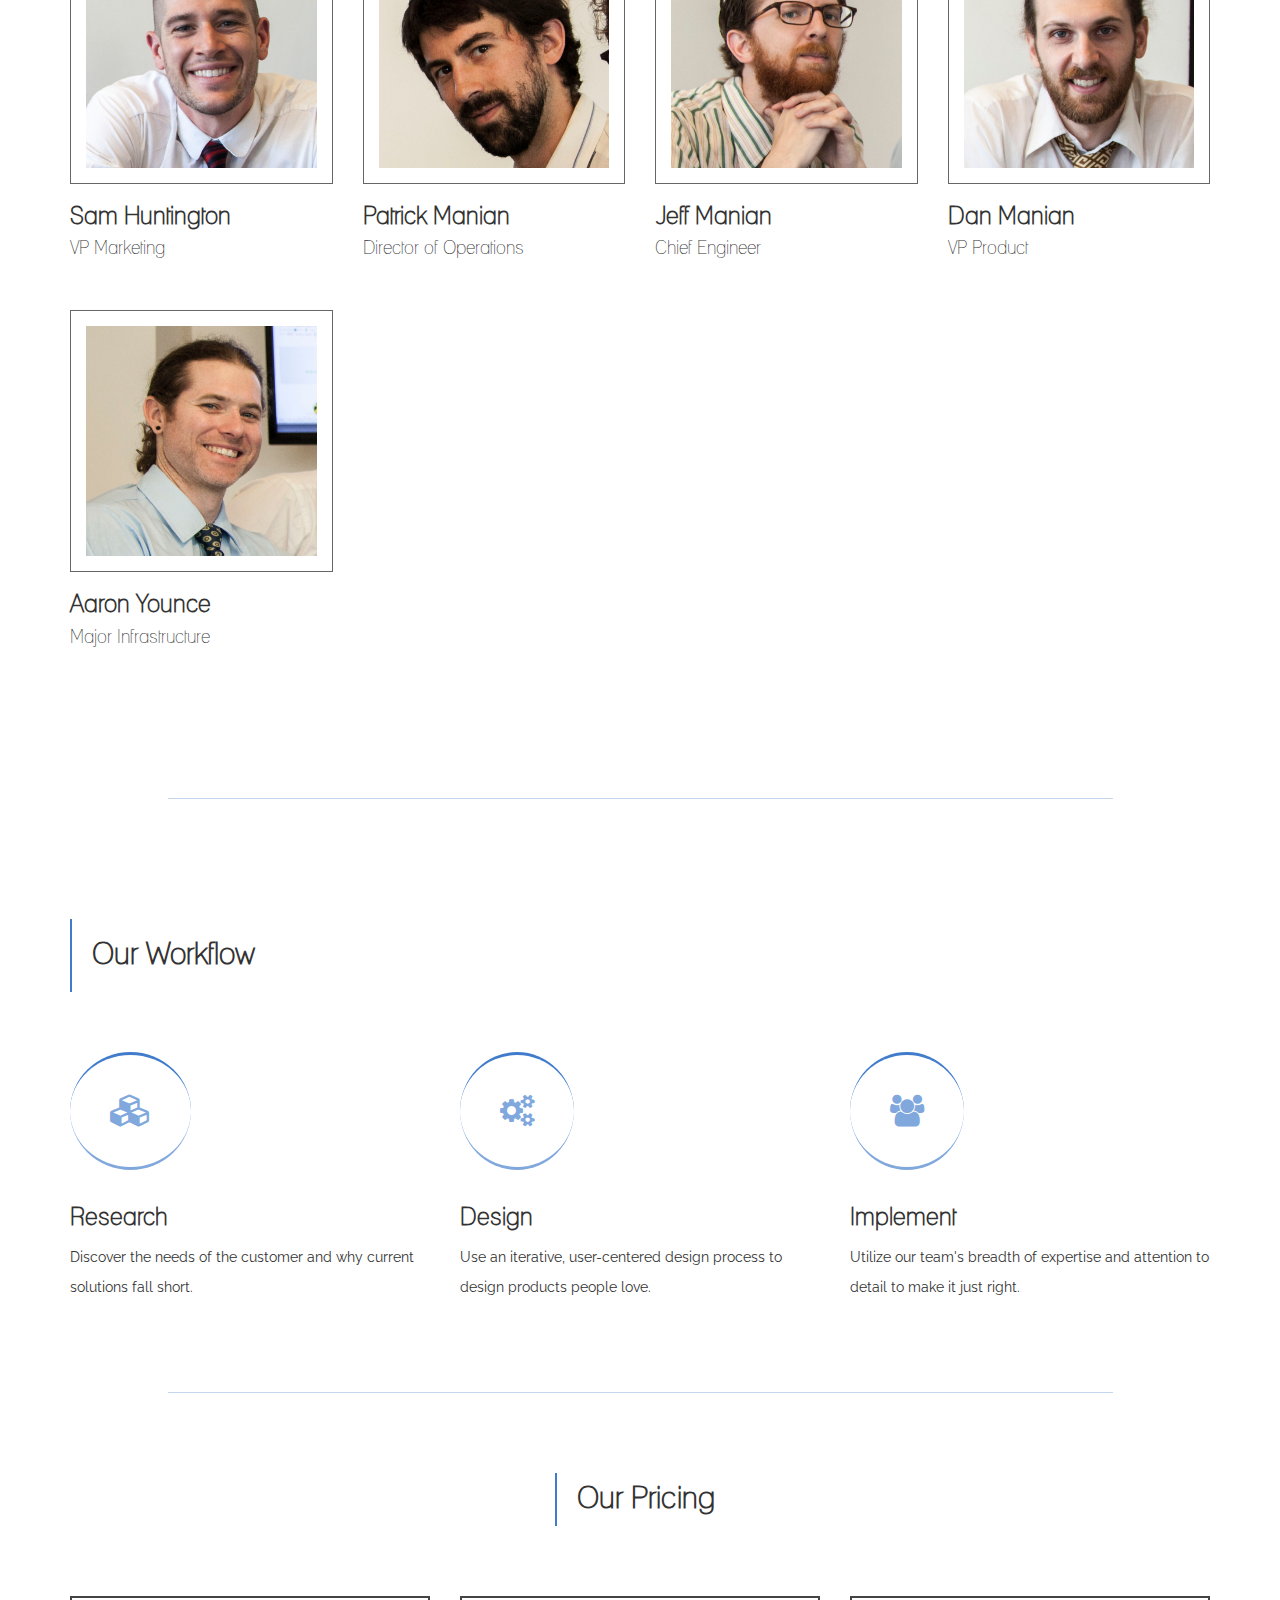
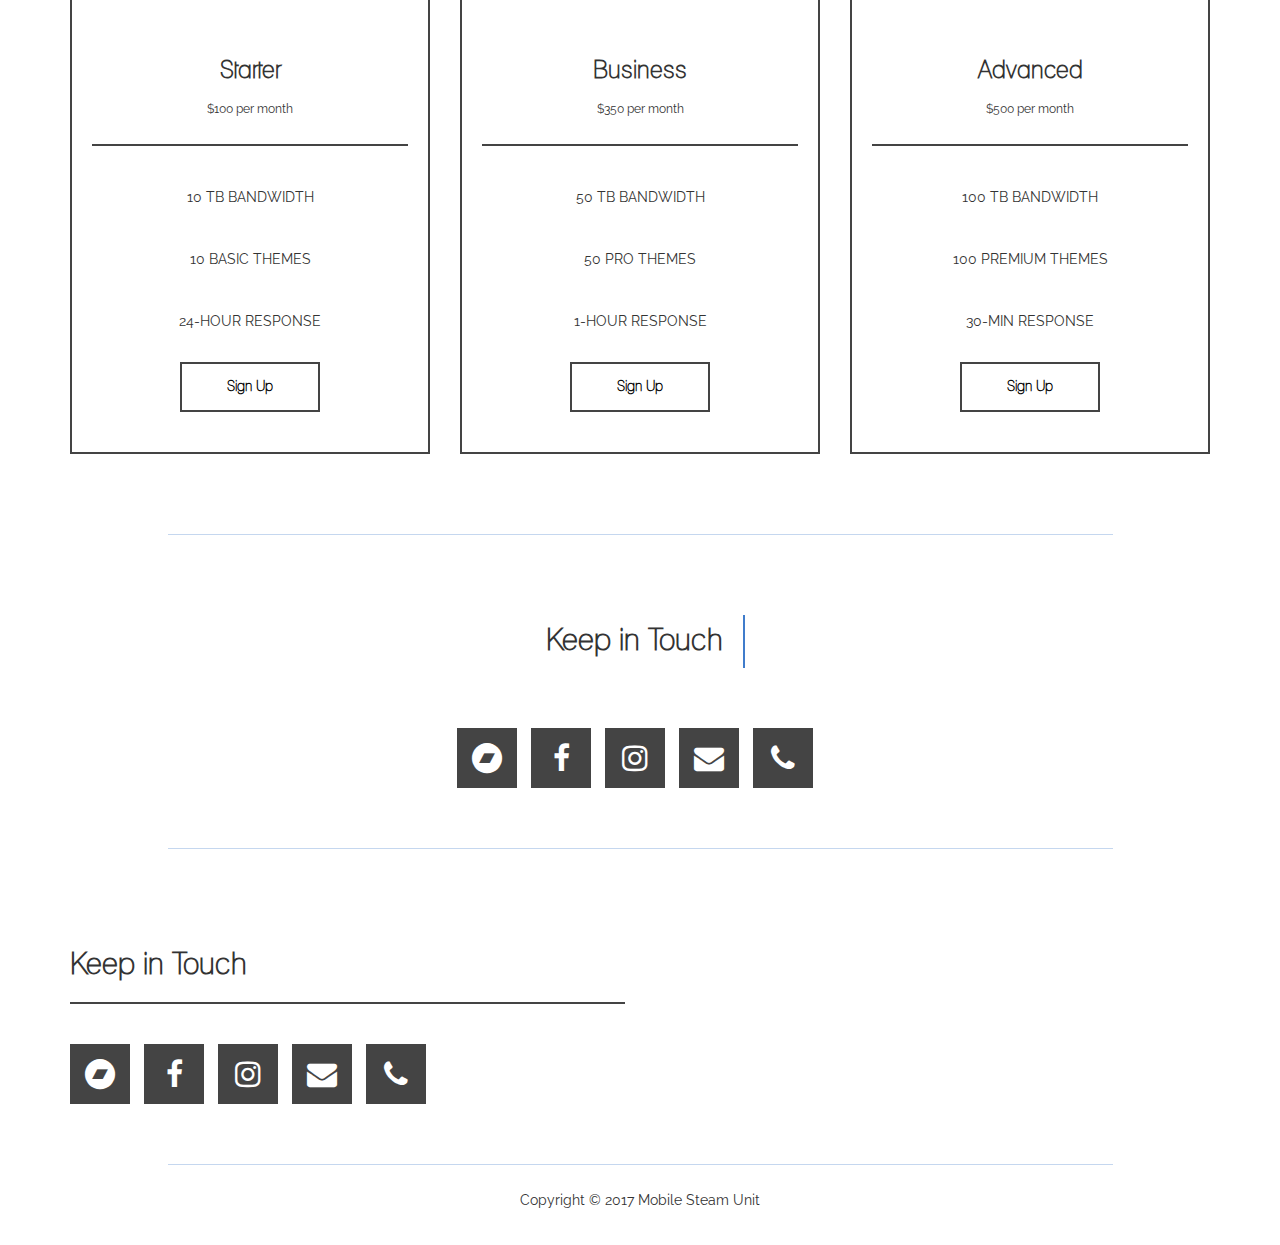
==== commit f2e49746: "garbage copy for the workflow section" ====
--- a/new/index.html
+++ b/new/index.html
@@ -202,17 +202,17 @@
 			<div class="col-md-4 col-sm-4">
 				<i class="fa fa-cubes"></i>
 				<h3>Research</h3>
-				<p>Lorem ipsum dolor sit amet, consectetuer adipiscing elit, sed diam nonummy nibh euismod tincidunt ut laoreet. Dolore magna aliquam erat volutpat.</p>
+				<p>Discover the needs of the customer and why current solutions fall short.</p>
 			</div>
 			<div class="col-md-4 col-sm-4">
 				<i class="fa fa-cogs"></i>
 				<h3>Design</h3>
-				<p>This website template is brought to you by Tooplate. You can modify and use it for any website. You can change icons by looking at <a rel="nofollow" href="http://fortawesome.github.io/Font-Awesome/examples/" target="_parent">examples</a>.</p>
+				<p>Use an iterative, user-centered design process to design products people love.</p>
 			</div>
 			<div class="col-md-4 col-sm-4">
 				<i class="fa fa-group"></i>
 				<h3>Implement</h3>
-				<p>Lorem ipsum dolor sit amet, consectetuer adipiscing elit, sed diam nonummy nibh euismod tincidunt ut laoreet. Dolore magna aliquam erat volutpat.</p>
+				<p>Utilize our team's breadth of expertise and attention to detail to make it just right.</p>
 			</div>
 		</div>
 	</div>
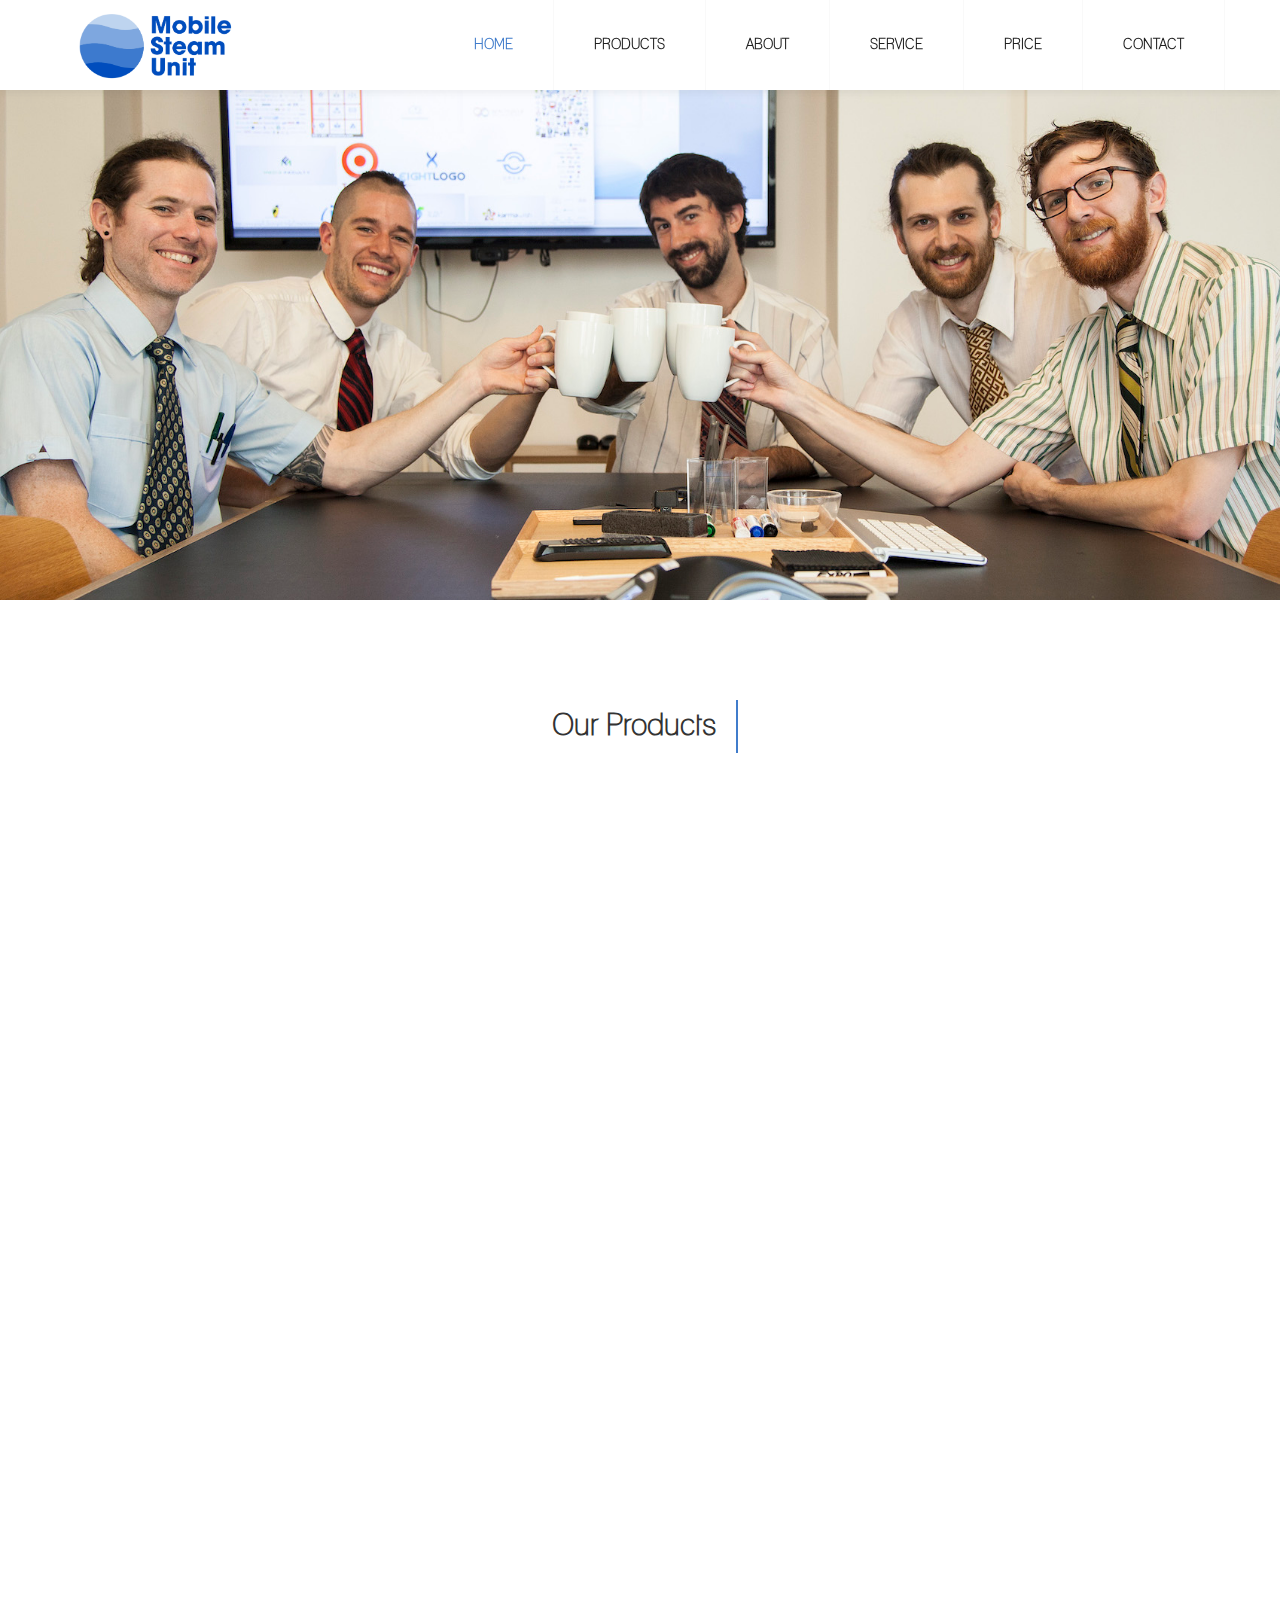
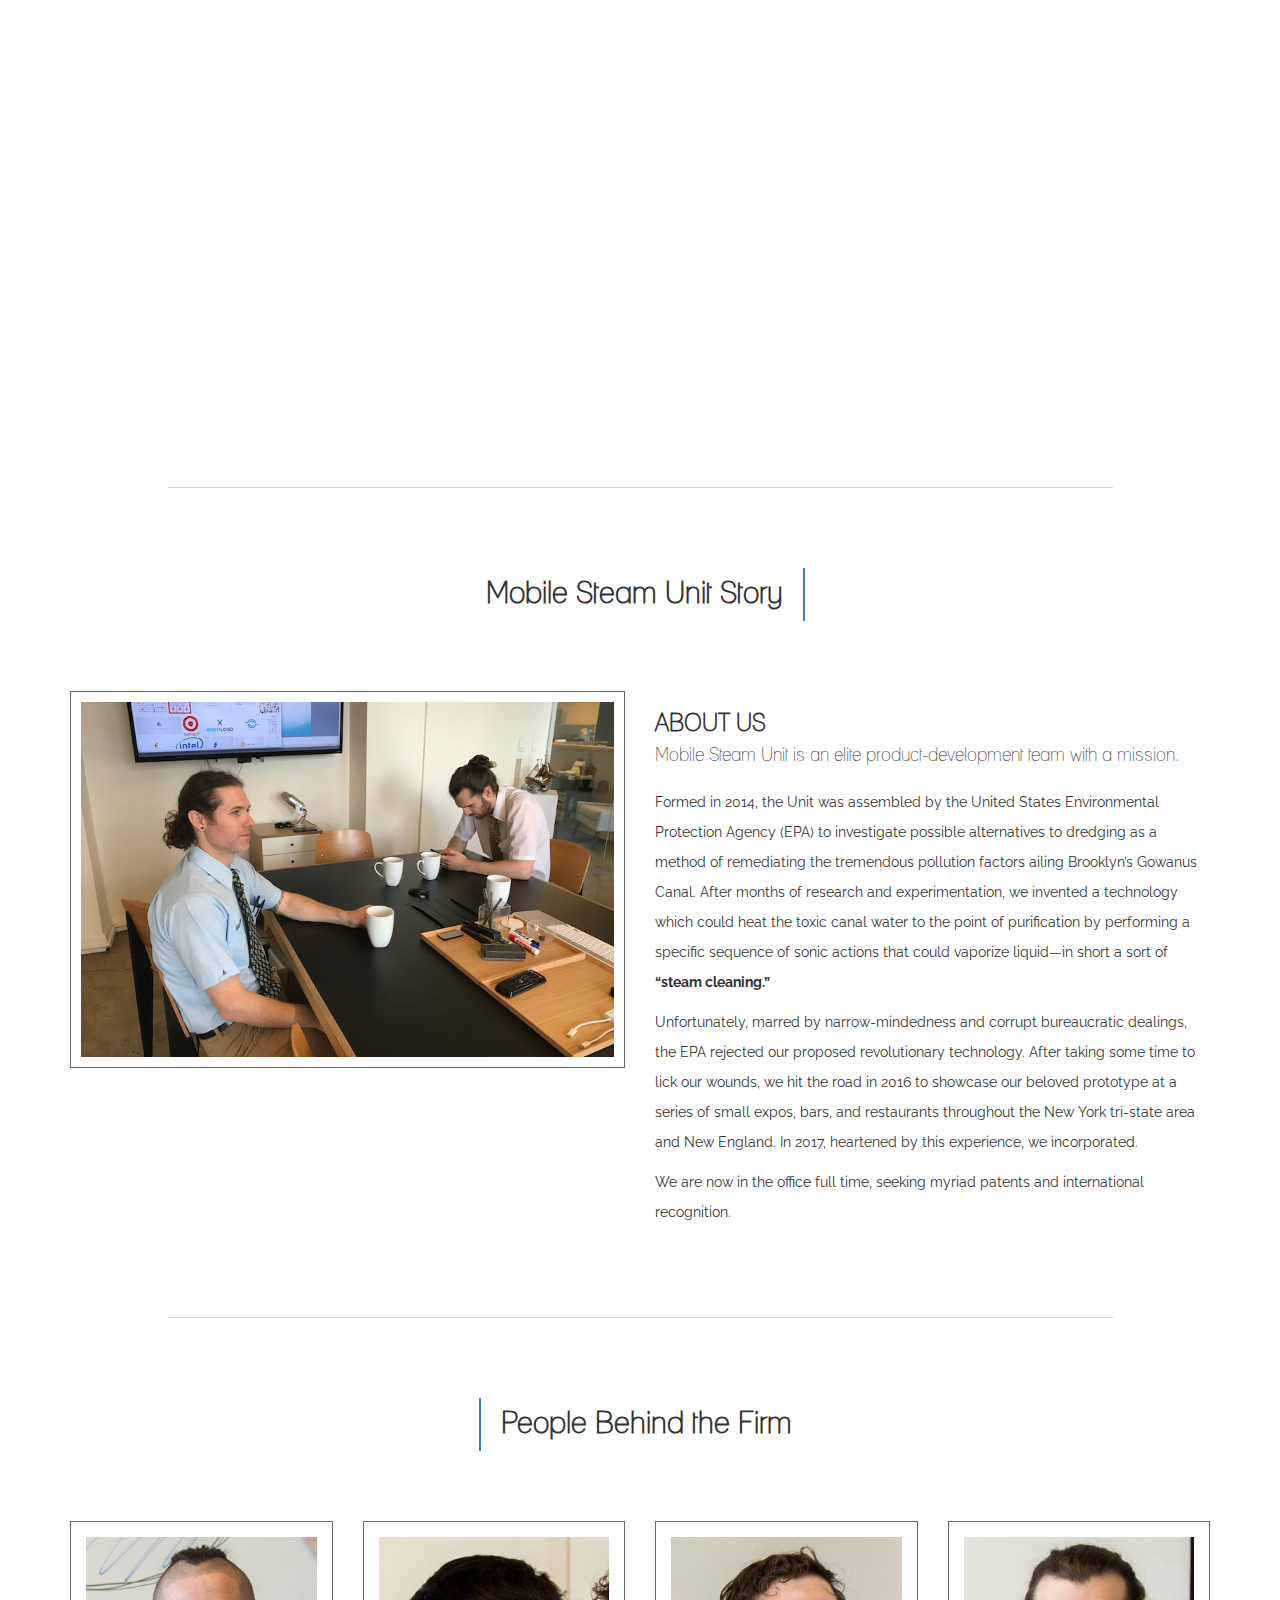
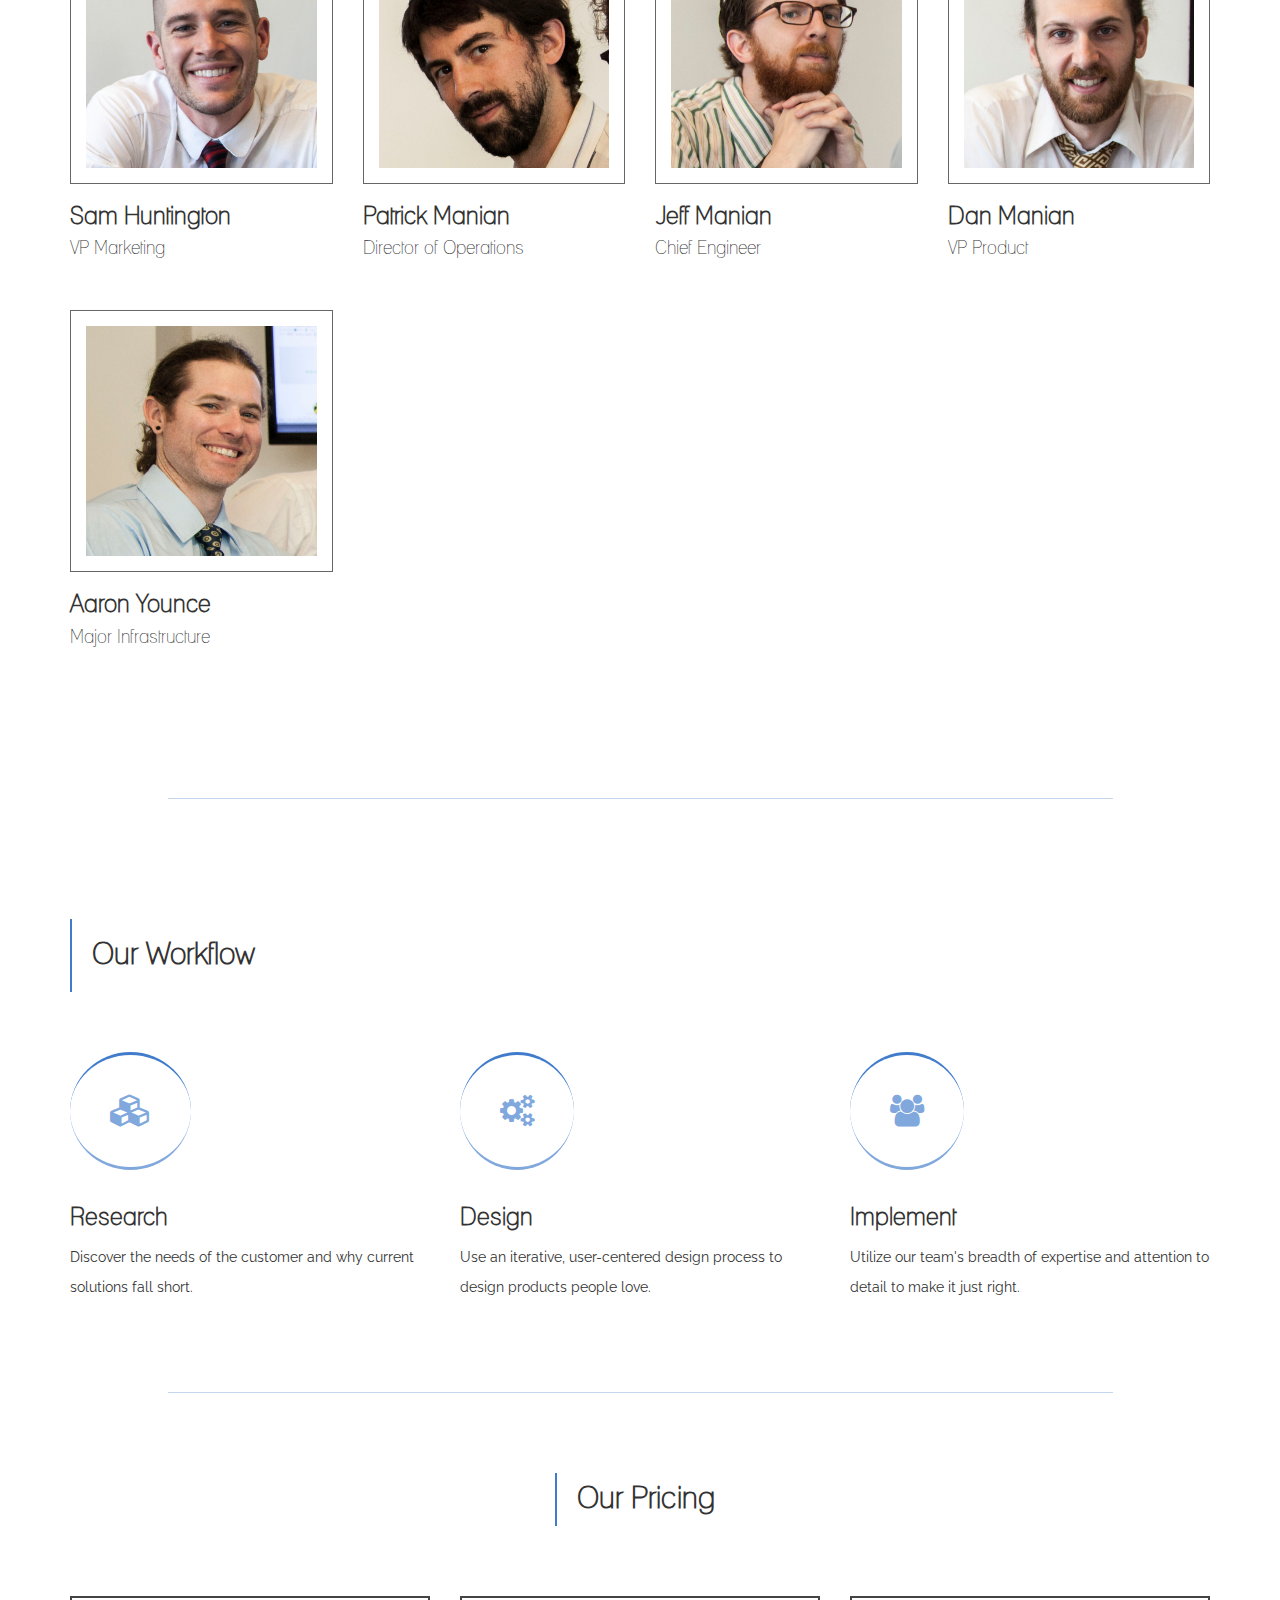
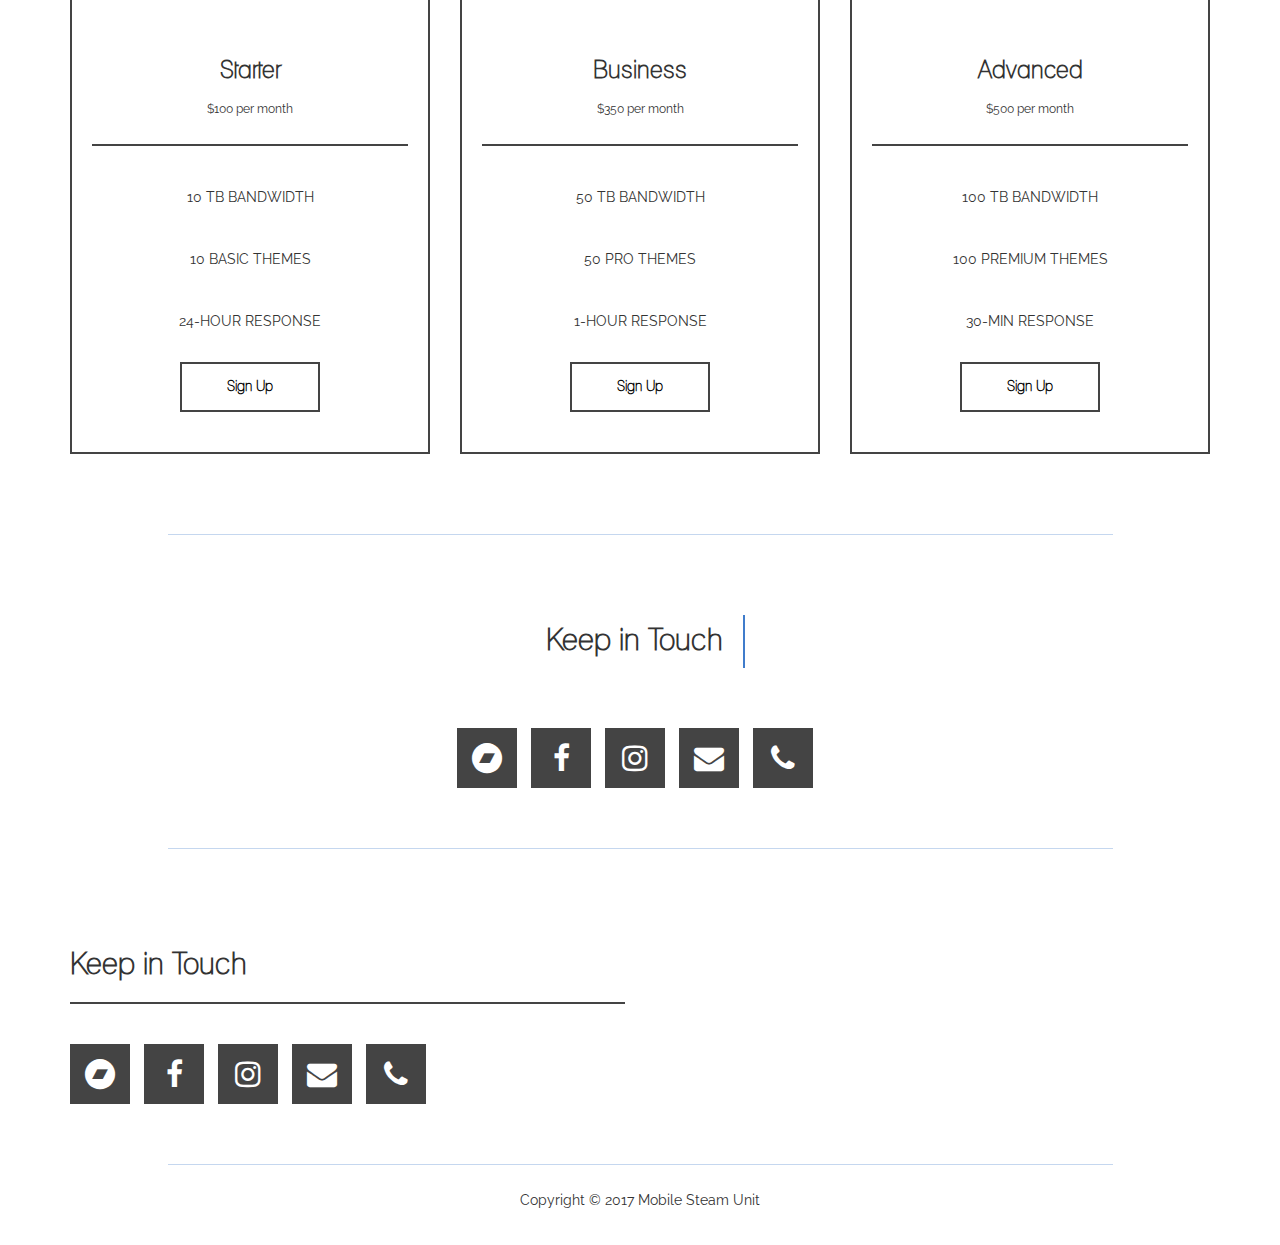
==== commit 7c84a6c5: "hide text in hero" ====
--- a/new/index.html
+++ b/new/index.html
@@ -57,14 +57,14 @@
 <!-- home section -->
 <div id="home">
 	<div class="container">
-		<div class="row">
+		<!-- <div class="row">
 			<div class="col-md-offset-6 col-md-6 col-sm-offset-6 col-sm-6">
 				<h2>Welcome to</h2>
 				<h1><strong>Mobile Steam</strong> Unit</h1>
-				<!-- <p>Where we place people before technology</p> -->
+				<p>Where we place people before technology</p>
 				<a href="#portfolio" class="btn btn-default smoothScroll">GET STARTED</a>
 			</div>
-		</div>
+		</div> -->
 	</div>
 </div>
 
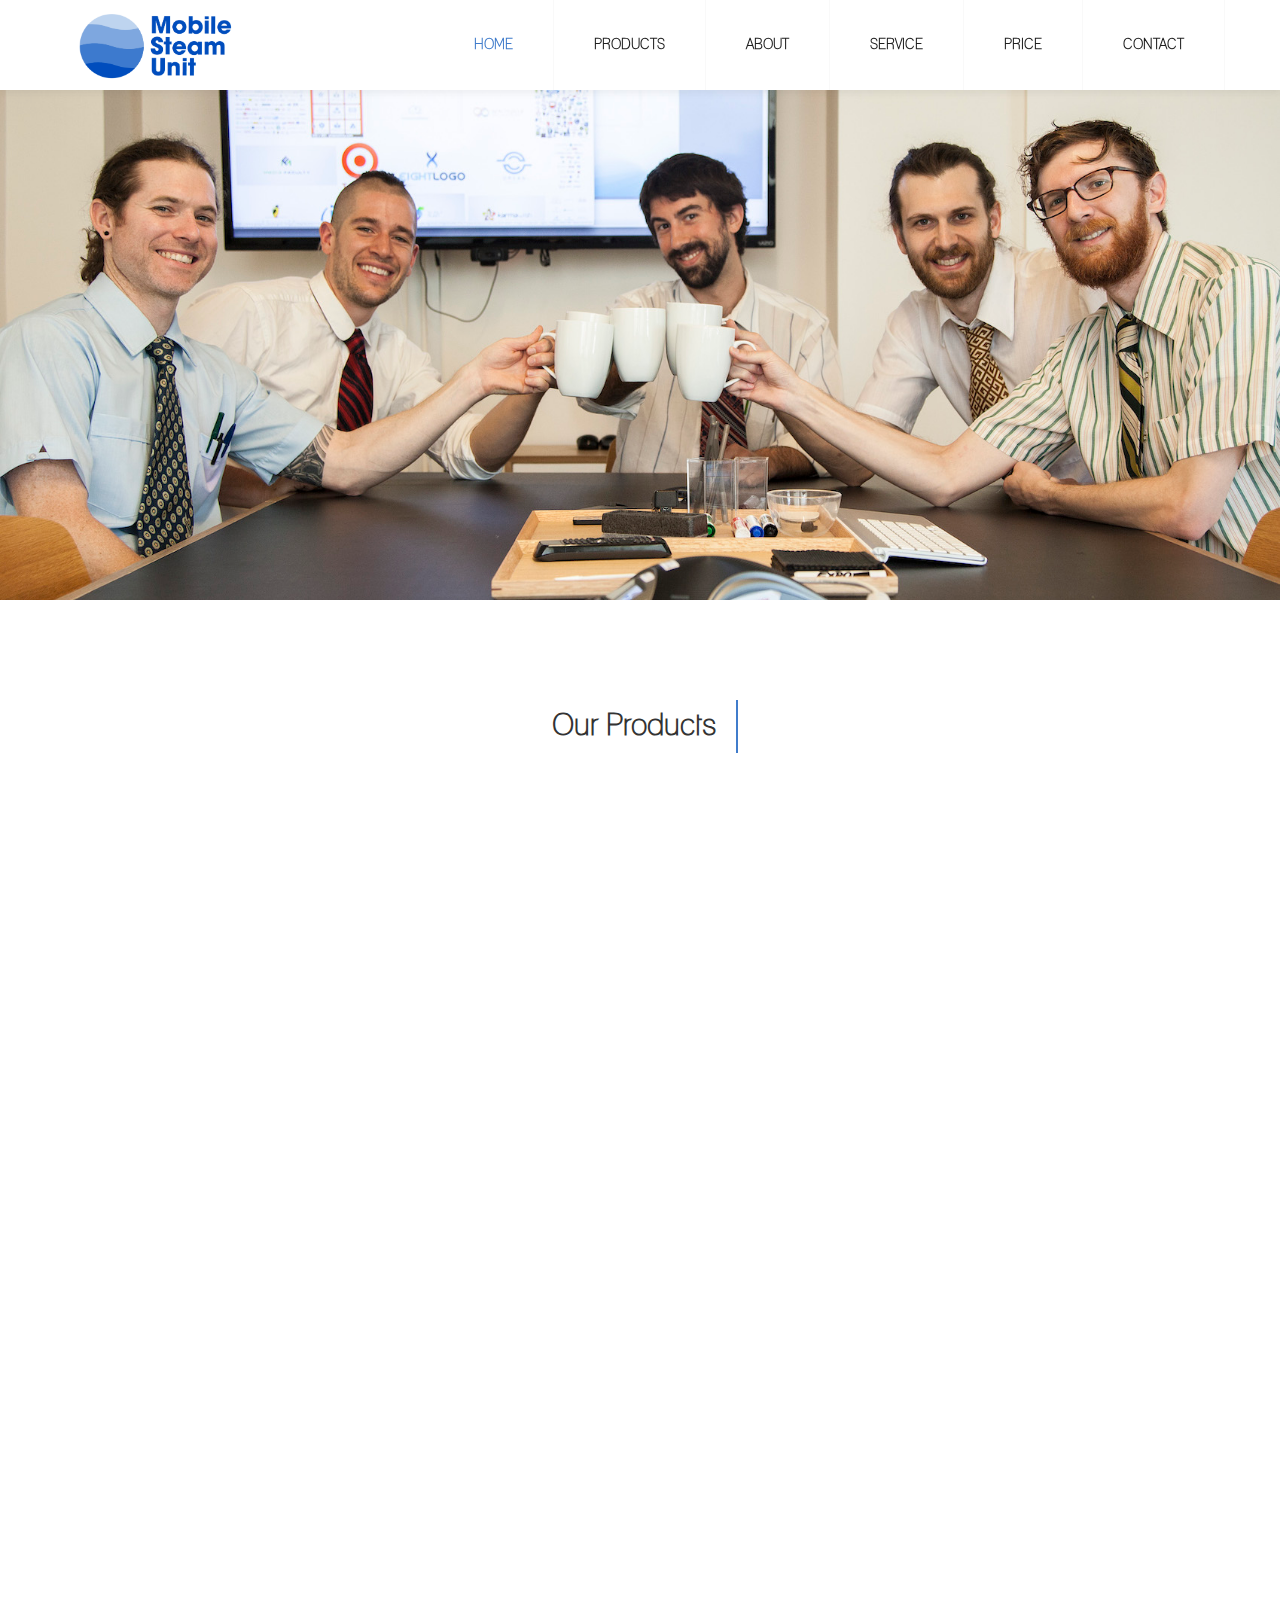
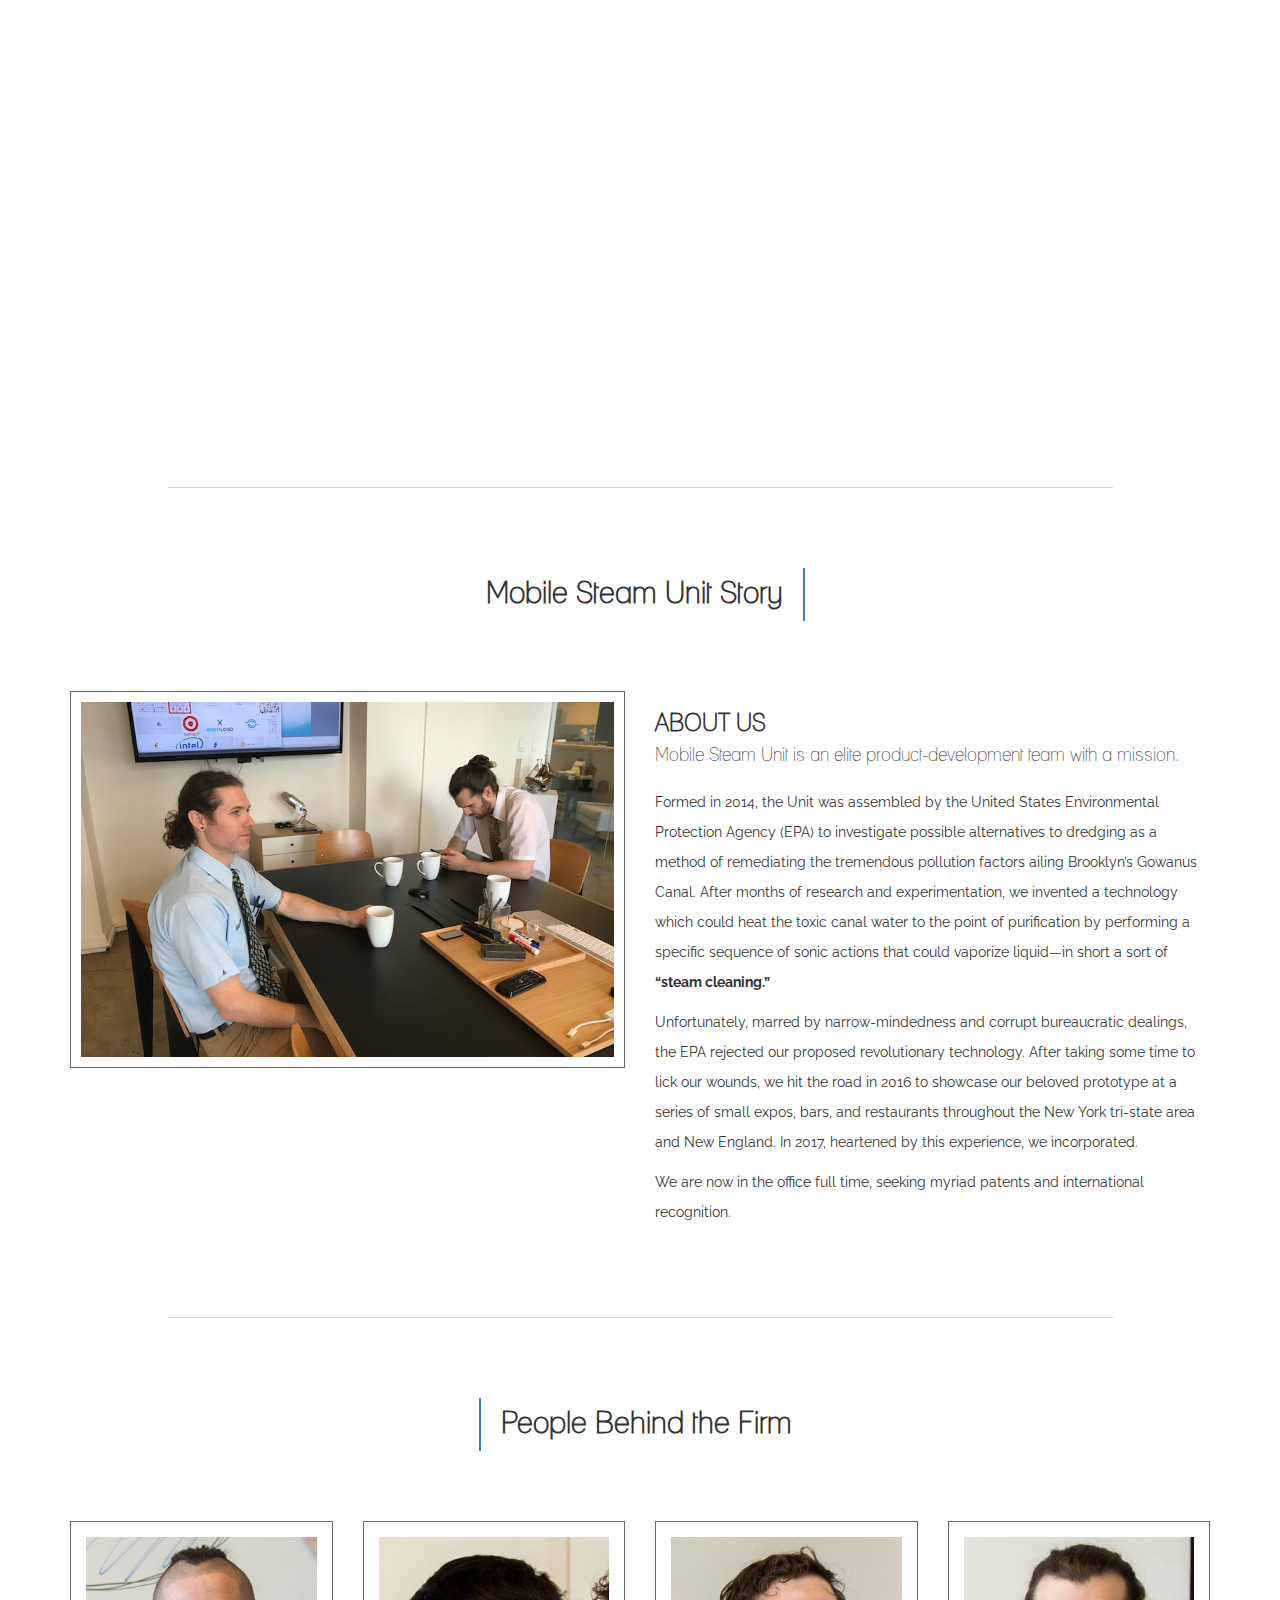
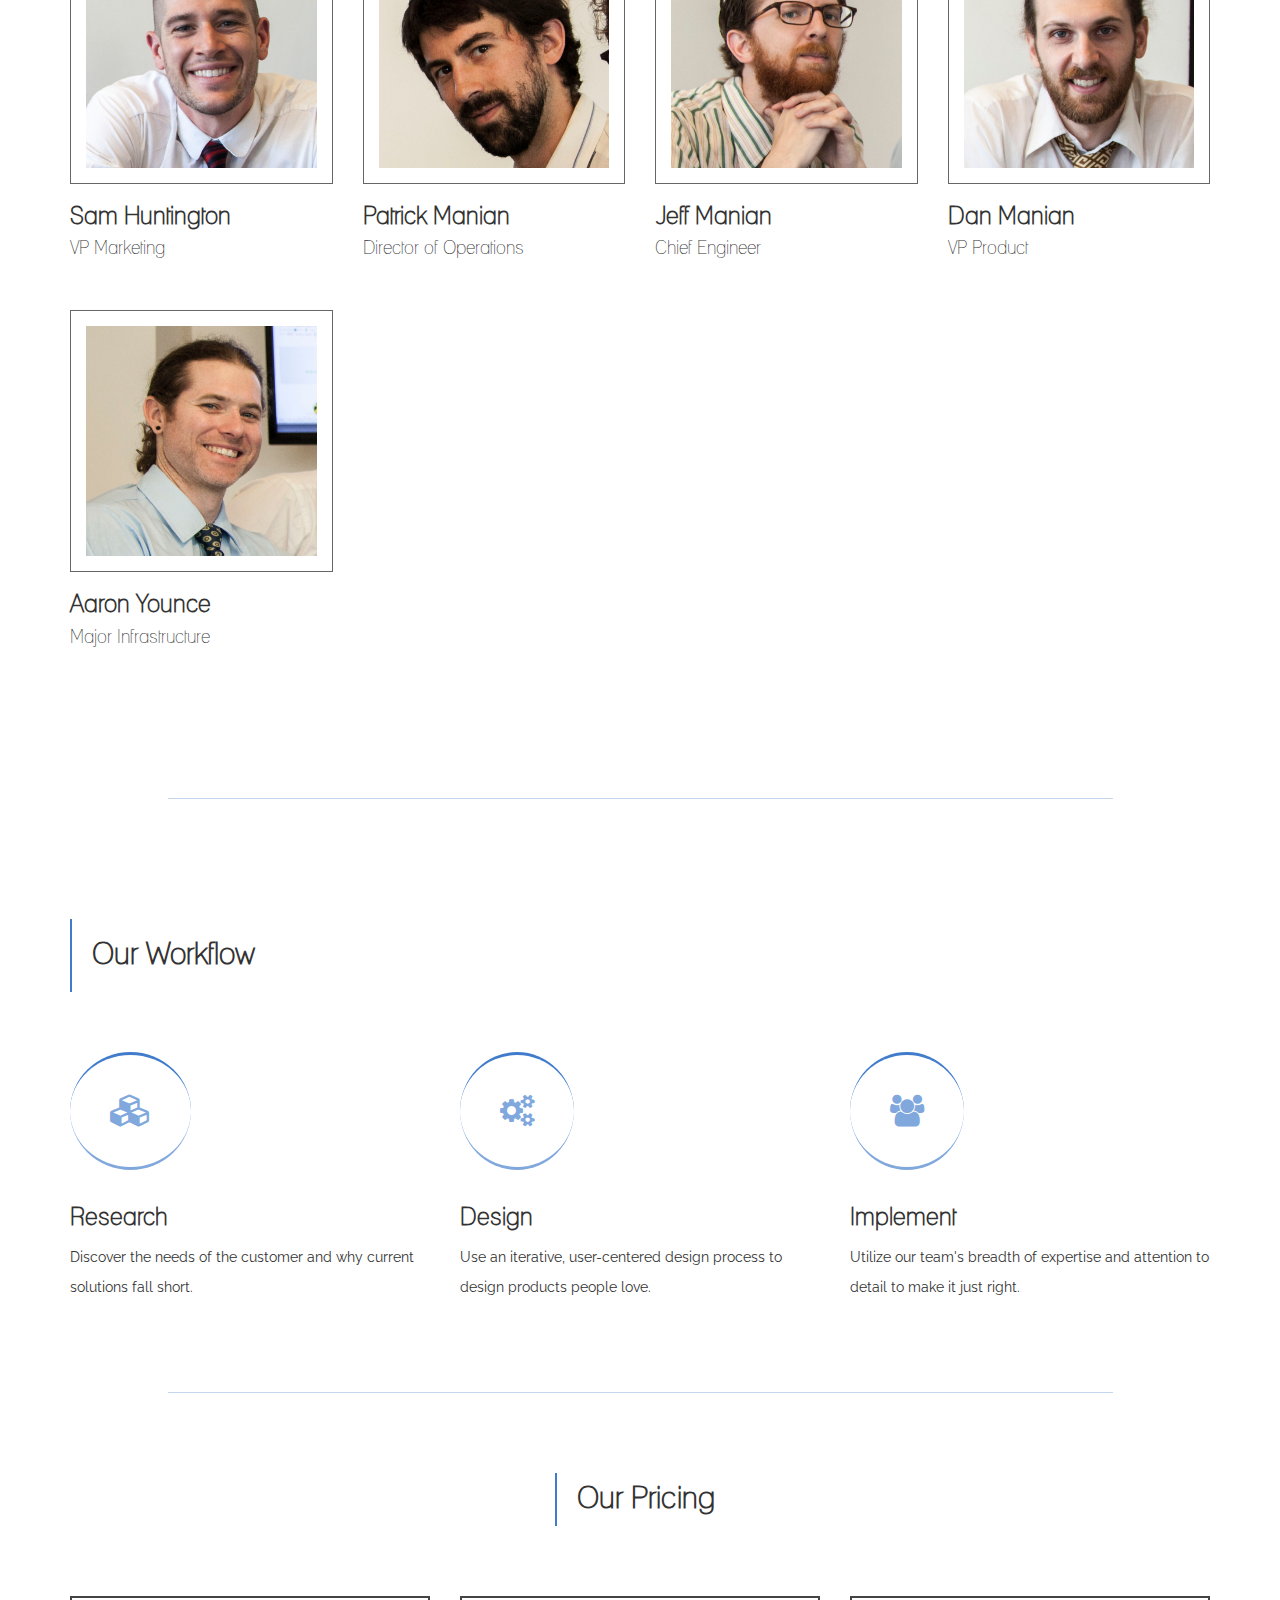
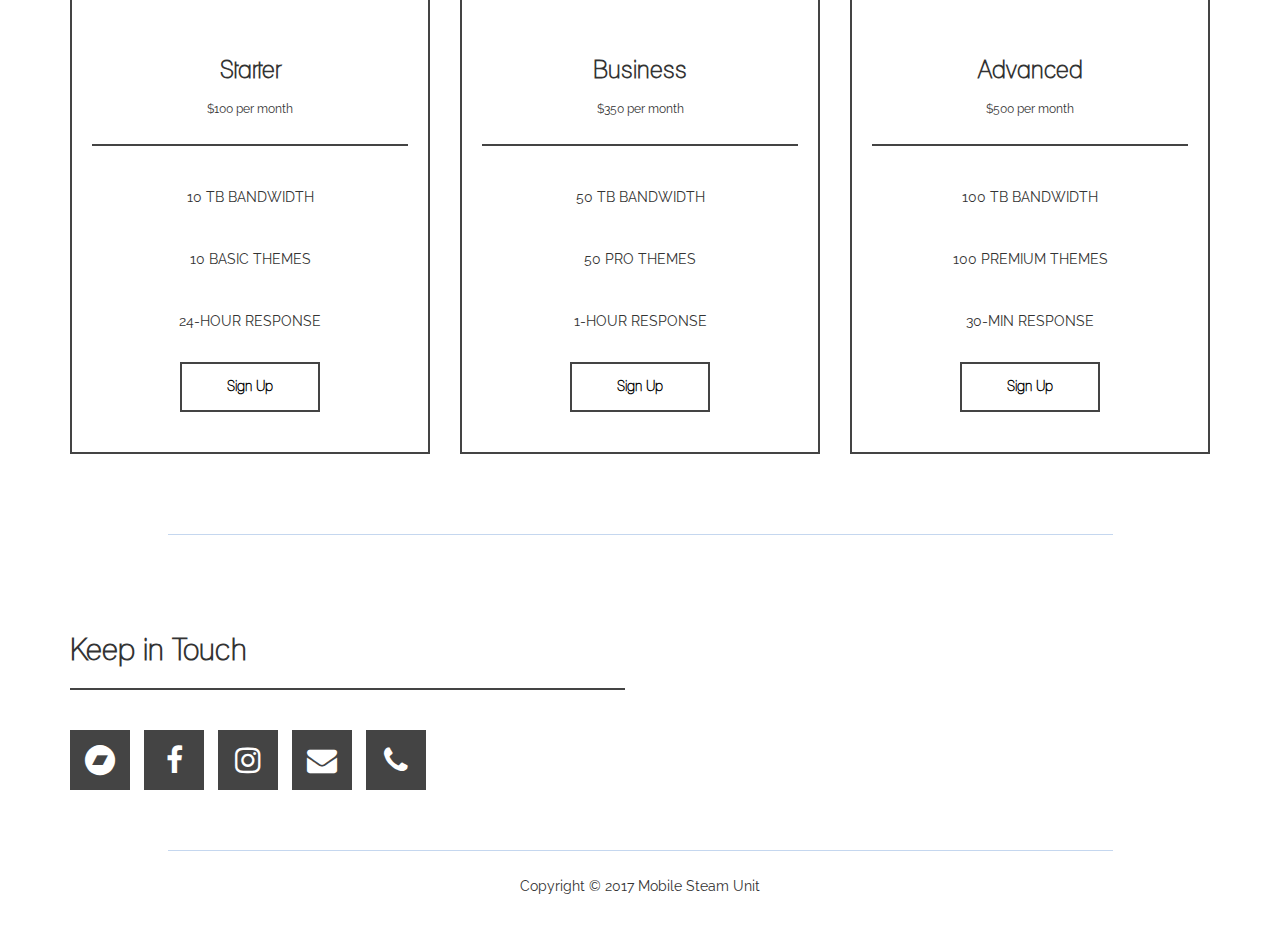
==== commit 62f94ac2: "remove double keep in touch section" ====
--- a/new/index.html
+++ b/new/index.html
@@ -293,35 +293,6 @@
 	</div>
 </div>
 
-<!-- contact section -->
-<div id="contact">
-	<div class="container">
-		<div class="row">
-			<div class="col-md-12 col-sm-12">
-				<h2>Keep in Touch</h2>
-				<ul class="social-icons">
-					<li><a href="https://mobilesteamunit.bandcamp.com/" target="_blank" class="fa fa-bandcamp"></a></li>
-					<li><a href="https://www.facebook.com/mobilesteamunit/" target="_blank" class="fa fa-facebook"></a></li>
-					<li><a href="https://www.instagram.com/mobilesteamunit/" target="_blank" class="fa fa-instagram"></a></li>
-					<li><a href="mailto:mobile.steam.unit@gmail.com" target="_blank" class="fa fa-envelope"></a></li>
-					<li><a href="tel:+18006249897" target="_blank" class="fa fa-phone"></a></li>
-				</ul>
-			</div>
-		</div>
-	</div>
-</div>
-
-<!-- divider section -->
-<div class="container">
-	<div class="row">
-		<div class="col-md-1 col-sm-1"></div>
-		<div class="col-md-10 col-sm-10">
-			<hr>
-		</div>
-		<div class="col-md-1 col-sm-1"></div>
-	</div>
-</div>
-
 <!-- footer section -->
 <footer>
 	<div class="container">
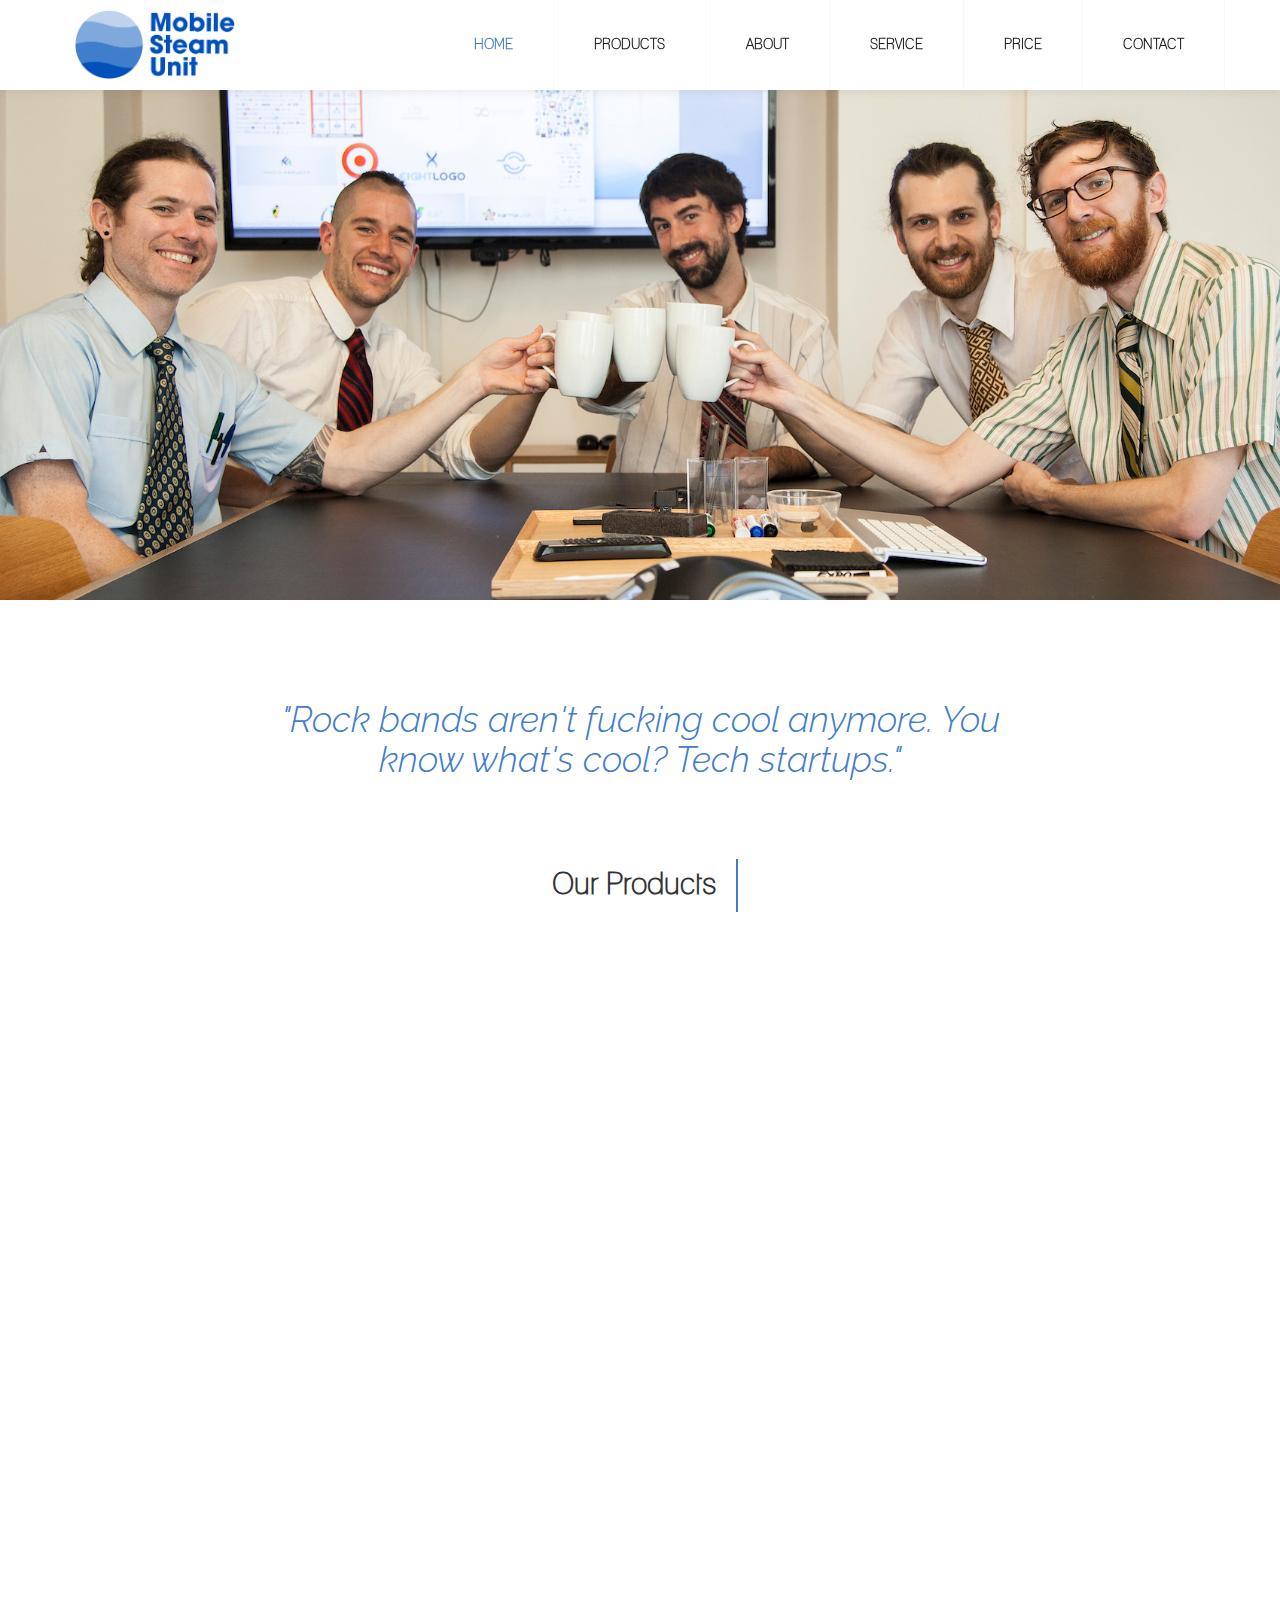
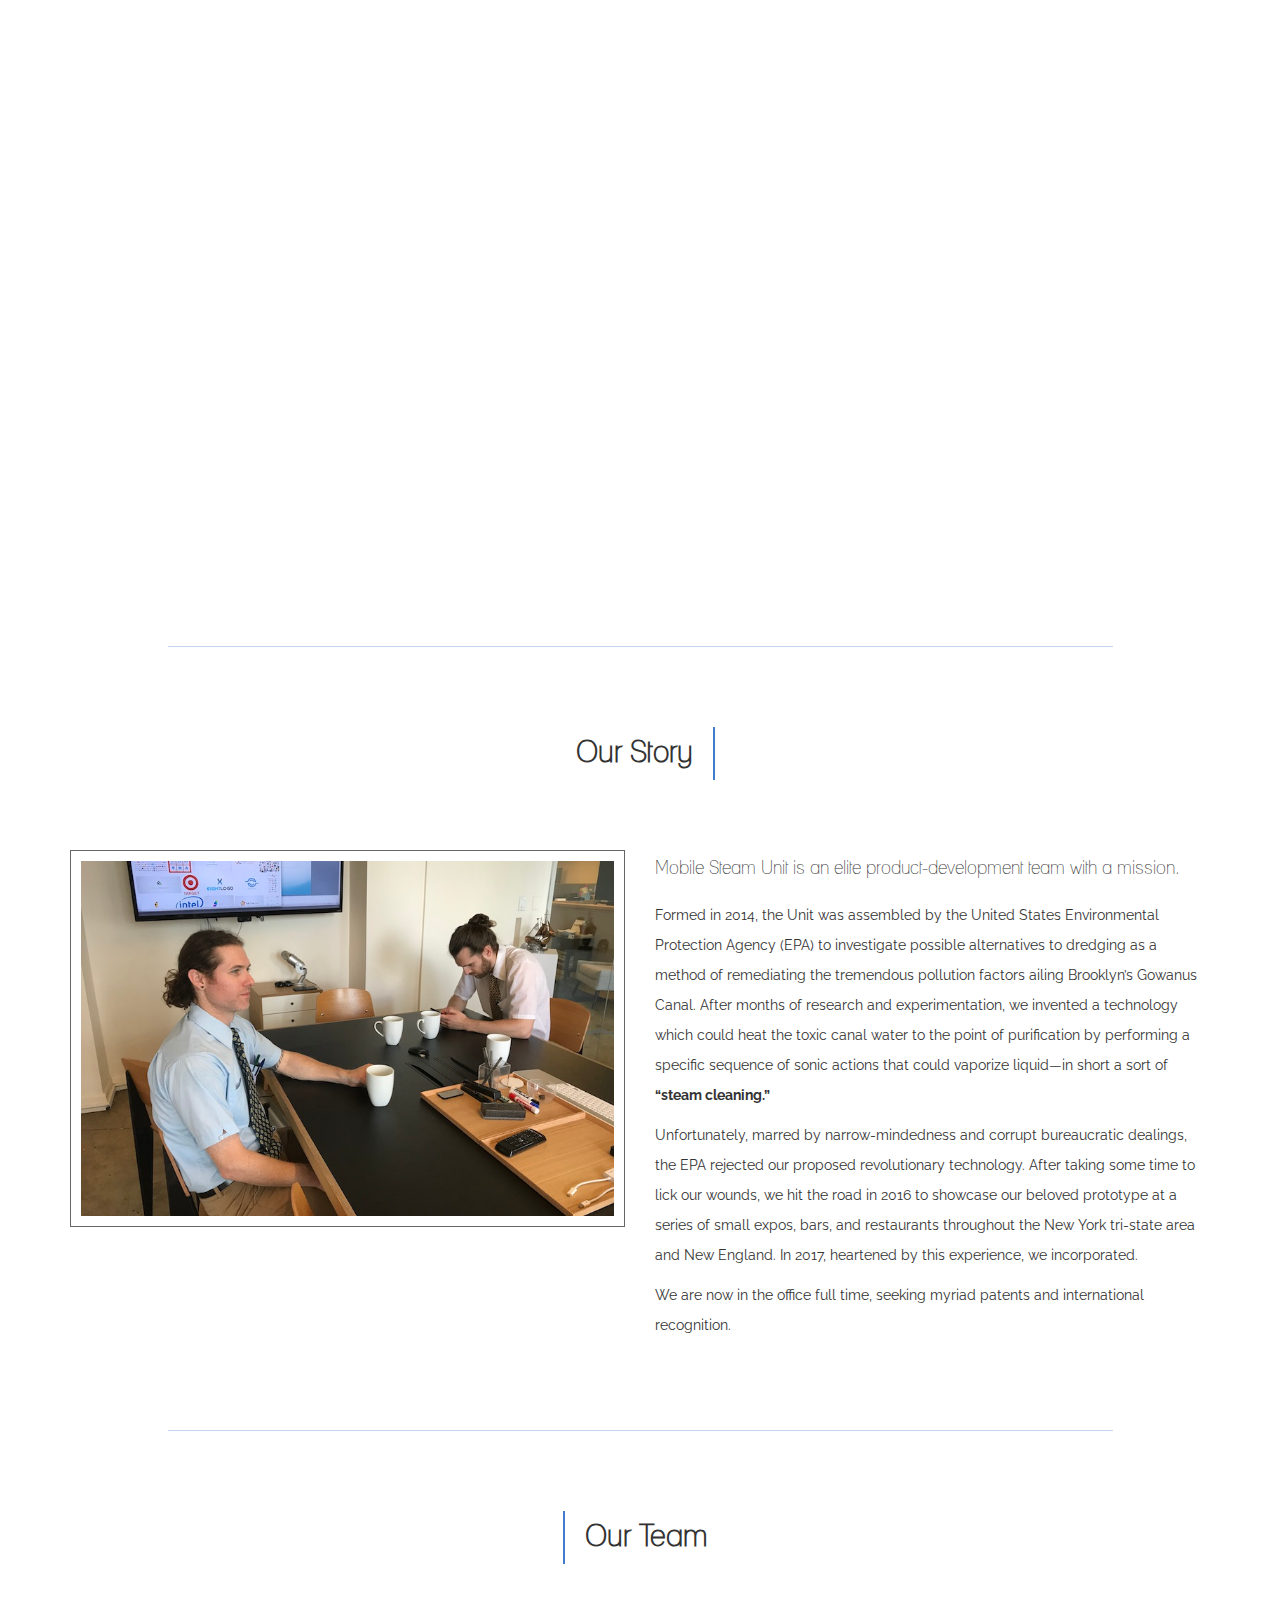
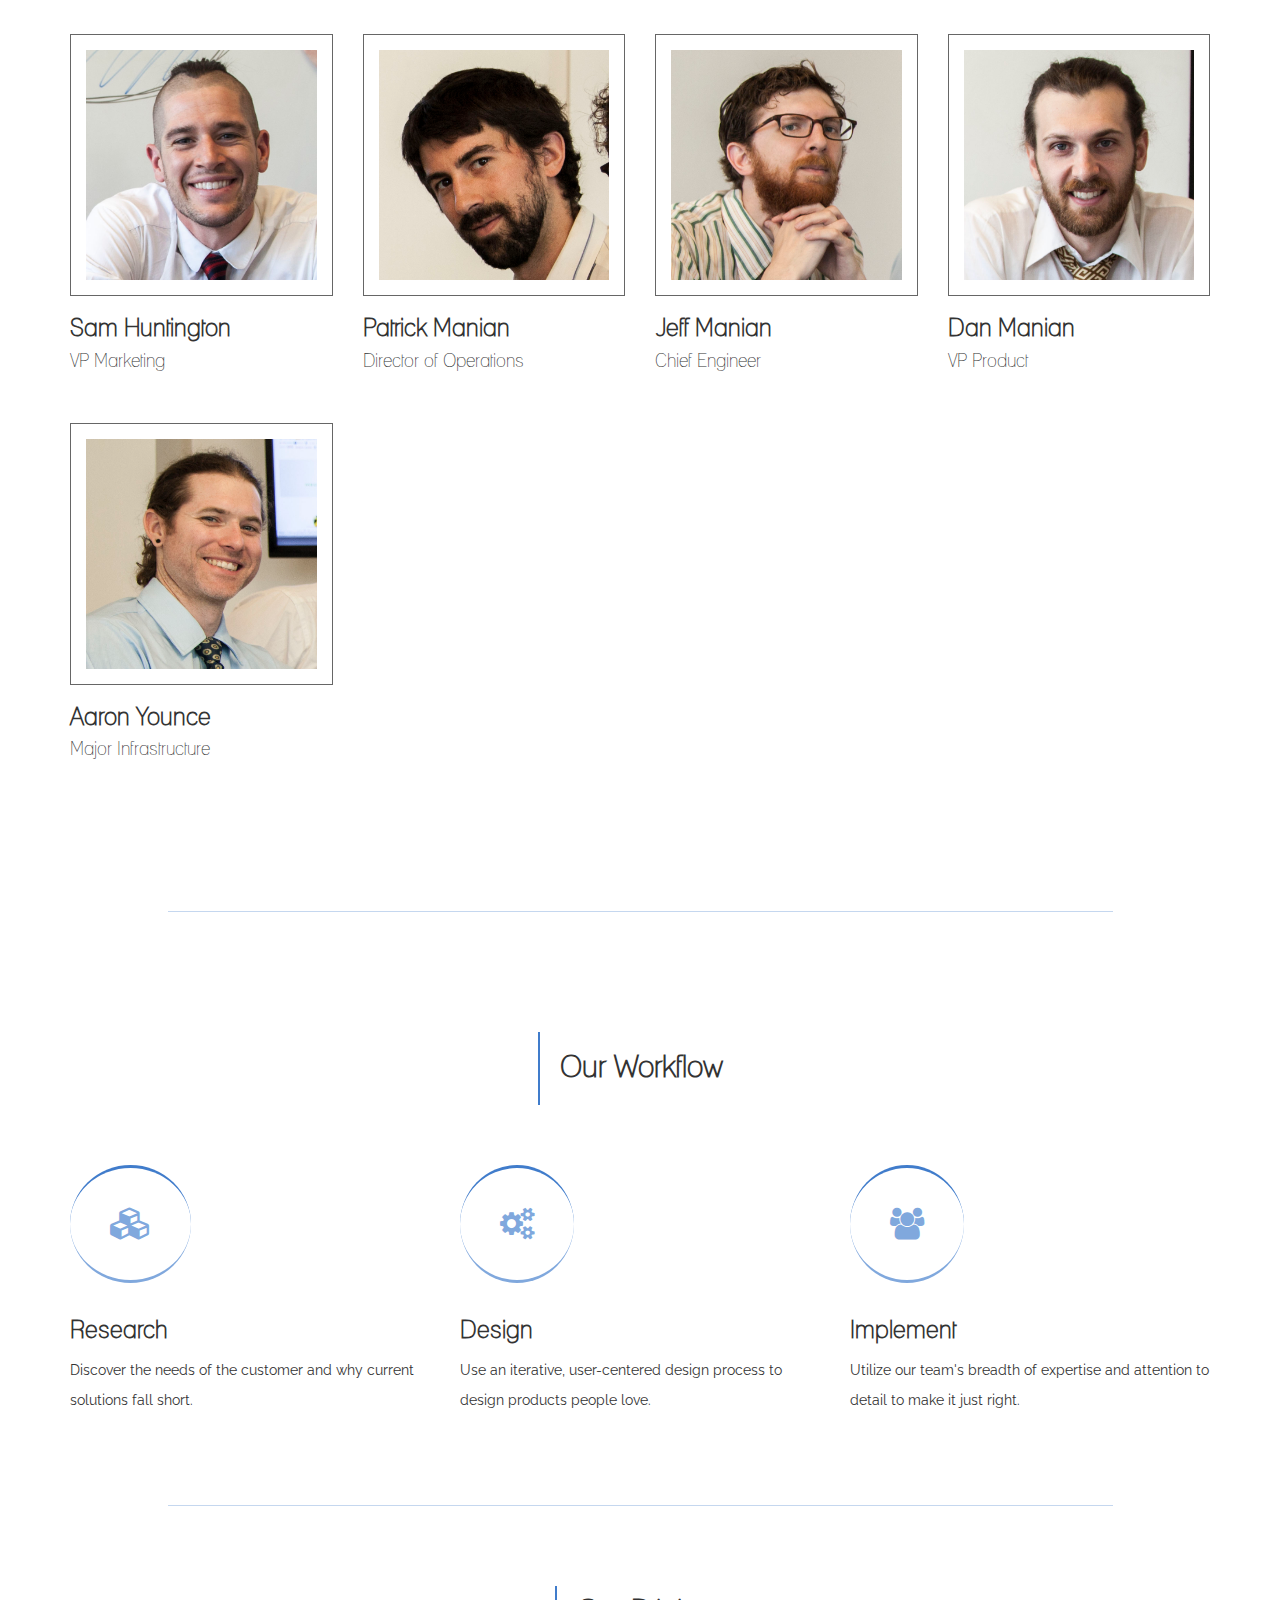
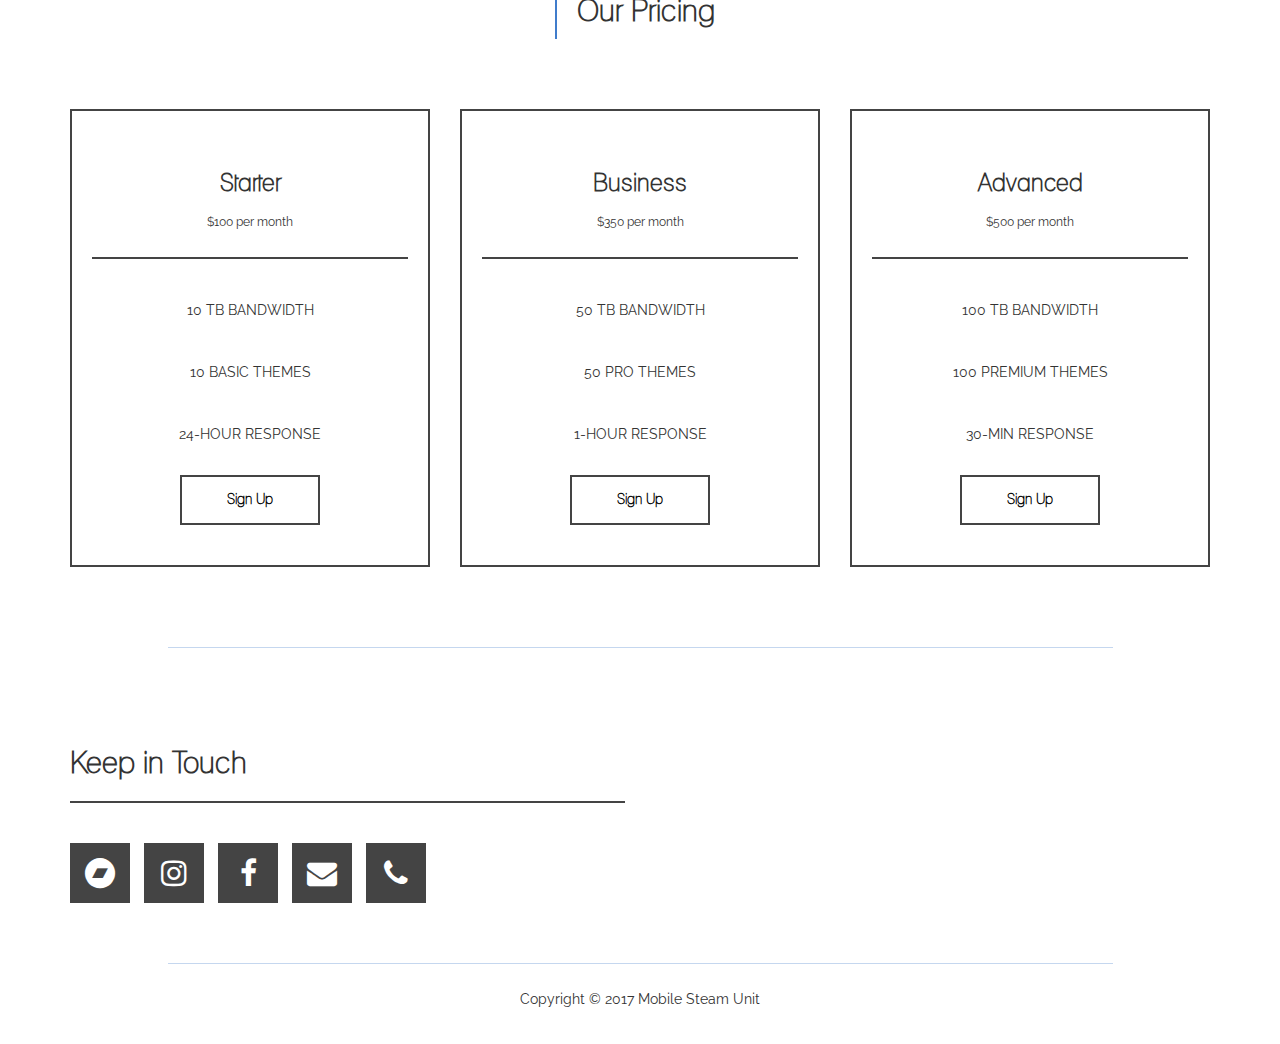
==== commit ebd26672: "move new site into new directory" ====
--- a/new/index.html
+++ b/new/index.html
@@ -38,7 +38,7 @@
 				<span class="icon icon-bar"></span>
 			</button>
 			<a href="#home" class="navbar-brand smoothScroll">
-				<img src="images/msu-logo.png" class="img-responsive" style="max-width:160px"></img>
+				<img src="images/msu_logo.png" class="img-responsive" style="max-width:160px"></img>
 			</a>
 		</div>
 		<div class="collapse navbar-collapse">
@@ -68,6 +68,17 @@
 	</div>
 </div>
 
+<!-- testimonials section -->
+<div id="testimonials">
+	<div class="container">
+		<div class="row">
+			<div class="col-md-8 col-sm-12 col-md-offset-2">
+				<h1>"Rock bands aren't fucking cool anymore. You know what's cool? Tech startups."</h1>
+			</div>
+		</div>
+	</div>
+</div>
+
 <!-- portfolio section -->
 <div id="portfolio">
 	<div class="container">
@@ -118,13 +129,12 @@
 	<div class="container">
 		<div class="row">
 			<div class="col-md-12 col-sm-12">
-				<h2>Mobile Steam Unit Story</h2>
+				<h2>Our Story</h2>
 			</div>
 			<div class="col-md-6 col-sm-6">
 				<img src="images/about-img-steam.jpg" class="img-responsive" alt="about img">
 			</div>
 			<div class="col-md-6 col-sm-6">
-				<h3>ABOUT US</h3>
 				<h4>Mobile Steam Unit is an elite product-development team with a mission.</h4>
 				<p>Formed in 2014, the Unit was assembled by the United States Environmental Protection Agency (EPA) to investigate possible alternatives to dredging as a method of remediating the tremendous pollution factors ailing Brooklyn’s Gowanus Canal. After months of research and experimentation, we invented a technology which could heat the toxic canal water to the point of purification by performing a specific sequence of sonic actions that could vaporize liquid—in short a sort of <strong>“steam cleaning.”</strong></p>
 				<p>Unfortunately, marred by narrow-mindedness and corrupt bureaucratic dealings, the EPA rejected our proposed revolutionary technology. After taking some time to lick our wounds, we hit the road in 2016 to showcase our beloved prototype at a series of small expos, bars, and restaurants throughout the New York tri-state area and New England. In 2017, heartened by this experience, we incorporated.</p>
@@ -150,7 +160,7 @@
 	<div class="container">
 		<div class="row">
 			<div class="col-md-12 col-sm-12">
-				<h2>People Behind the Firm</h2>
+				<h2>Our Team</h2>
 			</div>
 			<div class="col-md-3 col-sm-6">
 				<img src="images/sam.jpg" class="img-responsive" alt="team img">
@@ -247,7 +257,7 @@
 						<li>10 BASIC THEMES</li>
 						<li>24-HOUR RESPONSE</li>
 					</ul>
-					<a href="/"><button class="btn btn-warning">Sign Up</button></a>
+					<a href="https://youtu.be/xJzqYyf_vi0" target="_blank"><button class="btn btn-warning">Sign Up</button></a>
 				</div>
 			</div>
 			<div class="col-md-4 col-sm-6 col-xs-10">
@@ -261,7 +271,7 @@
 						<li>50 PRO THEMES</li>
 						<li>1-HOUR RESPONSE</li>
 					</ul>
-					<a href="http://youtu.be/gKHOiTE_2sM" target="_blank"><button class="btn btn-warning">Sign Up</button></a>
+					<a href="https://vimeo.com/169255402" target="_blank"><button class="btn btn-warning">Sign Up</button></a>
 				</div>
 			</div>
 			<div class="col-md-4 col-sm-6 col-xs-10">
@@ -275,7 +285,7 @@
 						<li>100 PREMIUM THEMES</li>
 						<li>30-MIN RESPONSE</li>
 					</ul>
-					<a href="http://youtu.be/QJzveo6IBsU" target="_blank"><button class="btn btn-warning">Sign Up</button></a>
+					<a href="original" target="_blank"><button class="btn btn-warning">Sign Up</button></a>
 				</div>
 			</div>
 		</div>
@@ -301,8 +311,8 @@
 				<h2>Keep in Touch</h2>
 				<ul class="social-icons">
 					<li><a href="https://mobilesteamunit.bandcamp.com/" target="_blank" class="fa fa-bandcamp"></a></li>
+					<li><a href="https://www.instagram.com/mobilesteamunit/" target="_blank" class="fa fa-instagram"></a></li>
 					<li><a href="https://www.facebook.com/mobilesteamunit/" target="_blank" class="fa fa-facebook"></a></li>
-					<li><a href="https://www.instagram.com/mobilesteamunit/" target="_blank" class="fa fa-instagram"></a></li>
 					<li><a href="mailto:mobile.steam.unit@gmail.com" target="_blank" class="fa fa-envelope"></a></li>
 					<li><a href="tel:+18006249897" target="_blank" class="fa fa-phone"></a></li>
 				</ul>
--- a/new/css/style.css
+++ b/new/css/style.css
@@ -151,10 +151,21 @@
   color: #fff;
 }
 
+/* testimonials section */
+#testimonials {
+  padding-top: 80px;
+  text-align: center;
+}
+#testimonials h1 {
+  color: #407ccb;
+  font-weight: 300;
+  font-style: italic;
+}
+
 /* portfolio section */
 #portfolio {
   text-align: center;
-  padding-top: 80px;
+  padding-top: 50px;
   padding-bottom: 60px;
 }
 #portfolio h2 {
@@ -216,6 +227,9 @@
   border-left: 2px solid #407ccb;
   display: inline-block;
   padding: 20px;
+}
+#service .col-md-12 {
+  text-align: center;
 }
 #service .fa {
   border-top: 3px solid #407ccb;
